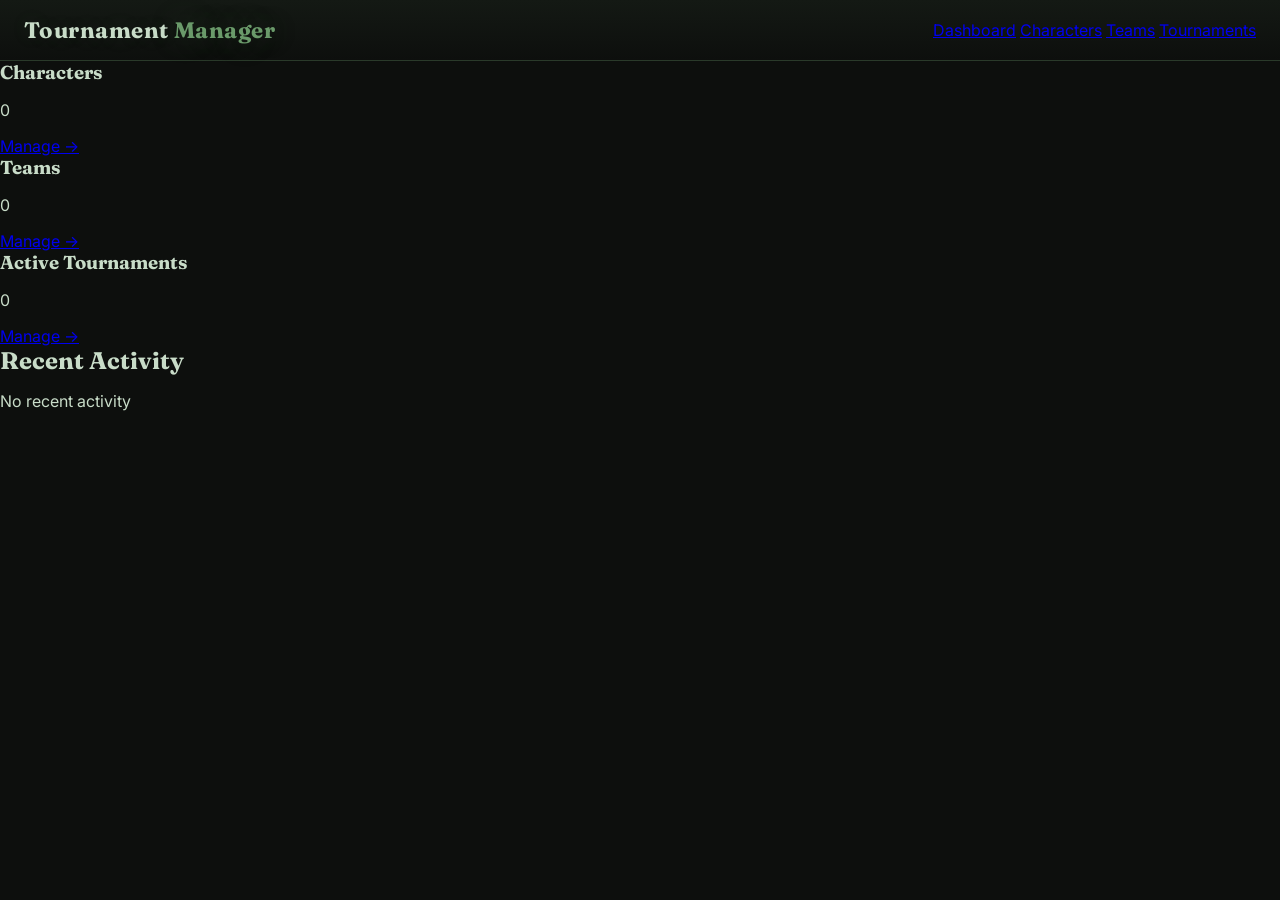
==== index.html @ d298cd0c "Update and rename Index.html to index.html" ====
<!DOCTYPE html>
<html lang="en">
<head>
    <meta charset="UTF-8">
    <meta name="viewport" content="width=device-width, initial-scale=1.0">
    <title>Tournament Manager - Dashboard</title>
    <link rel="stylesheet" href="style.css">
    <link rel="preconnect" href="https://fonts.googleapis.com">
    <link href="https://fonts.googleapis.com/css2?family=Fraunces:opsz,wght@9..144,500;9..144,700&family=Inter:wght@400;500;600&family=JetBrains+Mono:wght@400;500&display=swap" rel="stylesheet">
</head>
<body>
    <header>
        <h1>Tournament <span>Manager</span></h1>
        <nav>
            <a href="index.html" class="active">Dashboard</a>
            <a href="characters.html">Characters</a>
            <a href="teams.html">Teams</a>
            <a href="tournaments.html">Tournaments</a>
        </nav>
    </header>

    <main class="dashboard">
        <section class="stats-grid">
            <div class="stat-card">
                <h3>Characters</h3>
                <p class="stat-number" id="char-count">0</p>
                <a href="characters.html" class="stat-link">Manage →</a>
            </div>
            <div class="stat-card">
                <h3>Teams</h3>
                <p class="stat-number" id="team-count">0</p>
                <a href="teams.html" class="stat-link">Manage →</a>
            </div>
            <div class="stat-card">
                <h3>Active Tournaments</h3>
                <p class="stat-number" id="tournament-count">0</p>
                <a href="tournaments.html" class="stat-link">Manage →</a>
            </div>
        </section>

        <section class="recent-activity">
            <h2>Recent Activity</h2>
            <div id="activity-log">
                <p class="empty-state">No recent activity</p>
            </div>
        </section>
    </main>

    <script src="app.js"></script>
</body>
</html>
---- style.css ----
/* ============================================================
   style.css - Tournament Manager External Theme
   Dark grey-green with subtle glow effects
   ============================================================ */

:root {
  --bg: #0d0f0d;
  --panel: #141914;
  --panel-alt: #1a201a;
  --border: #2a3a2a;
  --border-soft: #1f2a1f;
  --text: #c8dcc8;
  --text-dim: #6e8a6e;
  --accent: #6a9a6a;
  --accent-soft: rgba(106, 154, 106, 0.12);
  --accent-glow: 0 0 14px rgba(106, 154, 106, 0.2);
  --danger: #c1453c;
  --danger-soft: rgba(193, 69, 60, 0.12);
  --radius: 10px;
}

* {
  box-sizing: border-box;
  min-width: 0;
}

html,
body {
  margin: 0;
  overflow-x: hidden;
}

body {
  background: var(--bg);
  color: var(--text);
  font-family: 'Inter', sans-serif;
}

h1,
h2,
h3 {
  font-family: 'Fraunces', serif;
  font-weight: 700;
  margin: 0;
}

.mono {
  font-family: 'JetBrains Mono', monospace;
}

/* ---- Scrollbars ---- */
::-webkit-scrollbar {
  height: 10px;
  width: 10px;
}

::-webkit-scrollbar-track {
  background: var(--bg);
  border-radius: 5px;
}

::-webkit-scrollbar-thumb {
  background: var(--border);
  border-radius: 5px;
  transition: background 0.2s;
}

::-webkit-scrollbar-thumb:hover {
  background: var(--accent);
}

/* Firefox scrollbar */
* {
  scrollbar-width: thin;
  scrollbar-color: var(--border) var(--bg);
}

/* ---- Header ---- */
header {
  display: flex;
  align-items: center;
  justify-content: space-between;
  flex-wrap: wrap;
  gap: 10px;
  padding: 16px 24px;
  border-bottom: 1px solid var(--border);
  background: linear-gradient(180deg, var(--panel), var(--bg));
}

header h1 {
  font-size: 1.4rem;
  letter-spacing: .02em;
  text-shadow: 0 0 20px rgba(106, 154, 106, 0.12);
}

header h1 span {
  color: var(--accent);
  text-shadow: 0 0 30px rgba(106, 154, 106, 0.25);
}

.header-actions {
  display: flex;
  gap: 8px;
  flex-wrap: wrap;
}

/* ---- Buttons ---- */
button {
  font-family: 'Inter', sans-serif;
  font-size: .82rem;
  font-weight: 500;
  background: var(--panel-alt);
  color: var(--text);
  border: 1px solid var(--border);
  border-radius: 7px;
  padding: 8px 14px;
  cursor: pointer;
  transition: .2s border-color, .2s box-shadow, .2s background;
}

button:hover {
  border-color: var(--accent);
  box-shadow: var(--accent-glow);
}

button.primary {
  background: var(--accent-soft);
  border-color: var(--accent);
  color: var(--accent);
}

button.primary:hover {
  box-shadow: 0 0 20px rgba(106, 154, 106, 0.18);
}

button.danger {
  color: var(--danger);
}

button.danger:hover {
  border-color: var(--danger);
  background: var(--danger-soft);
  box-shadow: 0 0 20px rgba(193, 69, 60, 0.12);
}

button.small {
  padding: 4px 8px;
  font-size: .72rem;
  border-radius: 5px;
}

button.icon {
  padding: 4px 7px;
  font-size: .72rem;
  line-height: 1;
}

.burger-btn {
  display: none;
}

/* ---- Layout ---- */
.layout {
  display: flex;
  height: calc(100vh - 66px);
  position: relative;
}

/* ---- Pool sidebar ---- */
#pool-panel {
  width: 280px;
  flex-shrink: 0;
  border-right: 1px solid var(--border);
  display: flex;
  flex-direction: column;
  background: var(--panel);
  overflow: hidden;
}

.panel-head {
  padding: 16px 16px 8px;
  border-bottom: 1px solid var(--border-soft);
  display: flex;
  align-items: center;
  justify-content: space-between;
  flex-shrink: 0;
}

.panel-head h2 {
  font-size: 1rem;
  color: var(--text-dim);
  text-transform: uppercase;
  letter-spacing: .08em;
}

#create-form {
  padding: 12px 16px;
  border-bottom: 1px solid var(--border-soft);
  display: flex;
  flex-direction: column;
  gap: 6px;
  flex-shrink: 0;
}

#create-form input,
#create-form textarea {
  background: var(--panel-alt);
  border: 1px solid var(--border);
  color: var(--text);
  border-radius: 6px;
  padding: 7px 9px;
  font-size: .82rem;
  font-family: 'Inter', sans-serif;
  width: 100%;
}

#create-form input:focus,
#create-form textarea:focus {
  outline: none;
  border-color: var(--accent);
  box-shadow: 0 0 12px rgba(106, 154, 106, 0.12);
}

#create-form textarea {
  resize: vertical;
  min-height: 50px;
  max-height: 120px;
}

.form-row {
  display: flex;
  gap: 6px;
}

.form-row input {
  flex: 1;
}

#pool-list {
  flex: 1;
  overflow-y: auto;
  overflow-x: hidden;
  padding: 12px;
  display: flex;
  flex-direction: column;
  gap: 8px;
  min-height: 0;
}

#pool-list.dragover {
  background: var(--accent-soft);
}

.empty-hint {
  color: var(--text-dim);
  font-size: .78rem;
  text-align: center;
  padding: 20px 8px;
  line-height: 1.5;
}

#pool-backdrop {
  display: none;
  position: fixed;
  inset: 0;
  background: rgba(0, 0, 0, .6);
  z-index: 49;
}

#pool-backdrop.open {
  display: block;
}

/* ---- Cards ---- */
.card {
  width: 100%;
  background: var(--panel-alt);
  border: 1px solid var(--border);
  border-radius: 8px;
  padding: 6px 10px;
  position: relative;
  cursor: grab;
  user-select: none;
  touch-action: none;
  overflow: hidden;
  transition: box-shadow .2s;
}

.card:hover {
  box-shadow: 0 0 16px rgba(106, 154, 106, 0.06);
}

.card::before {
  content: "";
  position: absolute;
  left: 0;
  top: 0;
  bottom: 0;
  width: 3px;
  background: var(--accent);
  box-shadow: 0 0 10px rgba(106, 154, 106, 0.25);
}

.card.eliminated::before {
  background: var(--danger);
  box-shadow: 0 0 10px rgba(193, 69, 60, 0.25);
}

.card.eliminated {
  opacity: .55;
}

.card:active {
  cursor: grabbing;
}

.card.dragging-source {
  opacity: .25;
}

.card-name {
  font-weight: 600;
  font-size: .85rem;
  word-break: break-word;
  cursor: pointer;
}

.card-name:hover {
  color: var(--accent);
}

.card-elim-badge {
  font-size: .55rem;
  color: var(--danger);
  background: var(--danger-soft);
  border-radius: 3px;
  padding: 1px 5px;
  display: inline-block;
  font-family: 'JetBrains Mono', monospace;
  max-width: 100%;
  overflow: hidden;
  text-overflow: ellipsis;
  white-space: nowrap;
}

/* ---- Drag ghost ---- */
.drag-ghost {
  position: fixed;
  top: 0;
  left: 0;
  z-index: 999;
  pointer-events: none;
  box-shadow: 0 10px 40px rgba(0, 0, 0, .7), 0 0 30px rgba(106, 154, 106, 0.08);
  border-radius: 8px;
  opacity: .95;
  transform-origin: top left;
}

/* ---- Tabs ---- */
.view-tabs {
  display: flex;
  gap: 6px;
  padding: 8px 16px;
  border-bottom: 1px solid var(--border-soft);
  background: var(--panel);
  flex-shrink: 0;
}

.view-tabs button {
  background: transparent;
  border: 1px solid transparent;
  color: var(--text-dim);
  padding: 6px 16px;
  border-radius: 20px;
  font-size: .85rem;
}

.view-tabs button.active {
  background: var(--accent-soft);
  border-color: var(--accent);
  color: var(--accent);
  box-shadow: 0 0 20px rgba(106, 154, 106, 0.06);
}

.view-tabs button:hover {
  box-shadow: 0 0 20px rgba(106, 154, 106, 0.04);
}

/* ---- Board wrapper ---- */
#board-wrapper {
  flex: 1;
  display: flex;
  flex-direction: column;
  overflow: hidden;
  background: var(--bg);
}

#board {
  flex: 1;
  overflow: auto;
  background: repeating-linear-gradient(90deg, transparent, transparent 39px, var(--border-soft) 40px);
}

#board-inner {
  display: flex;
  height: 100%;
  gap: 44px;
  padding: 20px 32px;
  position: relative;
  align-items: flex-start;
}

#board-inner.teams-view {
  display: grid;
  grid-template-columns: repeat(auto-fill, minmax(260px, 1fr));
  gap: 20px;
  align-items: start;
  height: auto;
  padding: 20px;
}

/* ---- Round columns ---- */
.round-col {
  width: 270px;
  flex-shrink: 0;
  max-height: 100%;
  display: flex;
  flex-direction: column;
  background: var(--panel);
  border: 1px solid var(--border);
  border-radius: 14px;
  position: relative;
  z-index: 1;
  overflow: hidden;
  box-shadow: 0 0 30px rgba(0, 0, 0, .25);
}

.round-head {
  padding: 12px 14px;
  border-bottom: 1px solid var(--border-soft);
  display: flex;
  align-items: center;
  justify-content: space-between;
  gap: 6px;
  flex-shrink: 0;
}

.round-head-main {
  display: flex;
  align-items: center;
  gap: 6px;
  min-width: 0;
  flex: 1;
}

.round-head input.round-name {
  background: none;
  border: none;
  color: var(--text);
  font-family: 'Fraunces', serif;
  font-weight: 700;
  font-size: 1rem;
  width: 100%;
  border-bottom: 1px dashed transparent;
  min-width: 0;
}

.round-head input.round-name:focus {
  outline: none;
  border-bottom-color: var(--accent);
}

.round-num {
  font-family: 'JetBrains Mono', monospace;
  font-size: .68rem;
  color: var(--accent);
  background: var(--accent-soft);
  border-radius: 4px;
  padding: 1px 6px;
  flex-shrink: 0;
}

.round-body {
  flex: 1;
  overflow-y: auto;
  overflow-x: hidden;
  padding: 12px;
  display: flex;
  flex-direction: column;
  gap: 16px;
  min-height: 0;
}

.add-slot-btn {
  margin: 0 12px 12px;
  flex-shrink: 0;
}

.round-col.collapsed .round-body,
.round-col.collapsed .add-slot-btn {
  display: none;
}

/* ---- Slot (team container) ---- */
.slot {
  border: 1px solid var(--border);
  border-radius: 12px;
  background: var(--panel-alt);
  min-height: 44px;
  position: relative;
  overflow: hidden;
  flex-shrink: 0;
}

.slot.dragover {
  border-color: var(--accent);
  box-shadow: 0 0 0 2px var(--accent-soft), 0 0 20px rgba(106, 154, 106, 0.08) inset;
}

.slot-head {
  display: flex;
  align-items: center;
  gap: 6px;
  padding: 7px 9px;
  border-bottom: 1px solid var(--border-soft);
  flex-shrink: 0;
}

.slot-head input.slot-name {
  flex: 1;
  background: none;
  border: none;
  color: var(--text-dim);
  font-size: .74rem;
  min-width: 0;
  font-family: 'JetBrains Mono', monospace;
  letter-spacing: .03em;
}

.slot-head input.slot-name::placeholder {
  color: #3a5a3a;
}

.slot-head input.slot-name:focus {
  outline: none;
  color: var(--text);
}

.slot-count {
  font-size: .68rem;
  color: var(--text-dim);
  font-family: 'JetBrains Mono', monospace;
  flex-shrink: 0;
}

.slot-cards {
  padding: 8px;
  display: flex;
  flex-direction: column;
  gap: 6px;
  min-height: 24px;
  max-height: 260px;
  overflow-y: auto;
}

.slot.collapsed .slot-cards {
  display: none;
}

.slot-empty {
  color: #3a5a3a;
  font-size: .7rem;
  text-align: center;
  padding: 8px 4px;
}

/* ---- Teams view ---- */
.team-card {
  background: var(--panel);
  border: 1px solid var(--border);
  border-radius: 14px;
  padding: 12px;
  display: flex;
  flex-direction: column;
  gap: 6px;
  overflow: hidden;
  min-height: 120px;
  box-shadow: 0 0 20px rgba(0, 0, 0, .18);
  transition: box-shadow .2s;
}

.team-card:hover {
  box-shadow: 0 0 30px rgba(106, 154, 106, 0.04);
}

.team-card .team-name {
  font-weight: 600;
  font-size: 1rem;
  color: var(--accent);
  border-bottom: 1px solid var(--border-soft);
  padding-bottom: 6px;
  display: flex;
  justify-content: space-between;
  align-items: center;
  text-shadow: 0 0 20px rgba(106, 154, 106, 0.08);
  flex-shrink: 0;
}

.team-card .team-name input {
  background: none;
  border: none;
  color: var(--accent);
  font-weight: 600;
  font-size: 1rem;
  font-family: 'Inter', sans-serif;
  flex: 1;
  min-width: 0;
}

.team-card .team-name input:focus {
  outline: none;
  border-bottom: 1px solid var(--accent);
}

.team-card .team-round {
  font-size: .7rem;
  color: var(--text-dim);
  flex-shrink: 0;
}

.team-card .team-members {
  display: flex;
  flex-direction: column;
  gap: 4px;
  max-height: 220px;
  overflow-y: auto;
  padding-right: 4px;
}

.team-card .team-member {
  background: var(--panel-alt);
  padding: 6px 10px;
  border-radius: 6px;
  font-size: .85rem;
  border-left: 3px solid var(--accent);
  display: flex;
  justify-content: space-between;
  align-items: center;
  transition: box-shadow .2s;
  flex-shrink: 0;
}

.team-card .team-member:hover {
  box-shadow: 0 0 12px rgba(106, 154, 106, 0.04);
}

.team-card .team-member.empty {
  color: var(--text-dim);
  font-style: italic;
  border-left-color: var(--border);
}

.team-card .team-member .member-actions {
  display: flex;
  gap: 4px;
}

.team-card .team-member .member-actions button {
  font-size: .6rem;
  padding: 2px 6px;
}

/* ---- File inputs ---- */
#file-input,
#csv-input {
  display: none;
}

/* ---- Modal ---- */
#modal-backdrop {
  display: none;
  position: fixed;
  inset: 0;
  background: rgba(0, 0, 0, .7);
  z-index: 90;
  align-items: center;
  justify-content: center;
  padding: 20px;
}

#modal-backdrop.open {
  display: flex;
}

.modal {
  background: var(--panel);
  border: 1px solid var(--border);
  border-radius: 14px;
  padding: 20px;
  width: 360px;
  max-width: 100%;
  max-height: 88vh;
  overflow-y: auto;
  box-shadow: 0 0 50px rgba(0, 0, 0, .5);
}

.modal h3 {
  margin-bottom: 10px;
  font-size: 1.1rem;
  color: var(--accent);
  text-shadow: 0 0 20px rgba(106, 154, 106, 0.08);
}

.modal label {
  display: block;
  font-size: .68rem;
  color: var(--text-dim);
  margin: 10px 0 4px;
  text-transform: uppercase;
  letter-spacing: .06em;
}

.modal input,
.modal textarea {
  width: 100%;
  background: var(--panel-alt);
  border: 1px solid var(--border);
  color: var(--text);
  border-radius: 6px;
  padding: 8px 9px;
  font-size: .85rem;
  font-family: 'Inter', sans-serif;
}

.modal input:focus,
.modal textarea:focus {
  outline: none;
  border-color: var(--accent);
  box-shadow: 0 0 12px rgba(106, 154, 106, 0.08);
}

.modal textarea {
  min-height: 80px;
  resize: vertical;
}

.modal-actions {
  display: flex;
  justify-content: space-between;
  gap: 8px;
  margin-top: 18px;
}

.modal-actions-right {
  display: flex;
  gap: 8px;
}

.elim-history-box {
  margin-top: 10px;
  font-size: .75rem;
  color: var(--danger);
  background: var(--danger-soft);
  border-radius: 6px;
  padding: 8px 10px;
  line-height: 1.5;
}

.elim-history-box.none {
  color: var(--text-dim);
  background: var(--panel-alt);
}

/* ---- Responsive ---- */
@media (max-width: 760px) {
  header {
    padding: 12px 14px;
  }

  header h1 {
    font-size: 1.15rem;
  }

  .burger-btn {
    display: inline-flex !important;
  }

  #pool-panel {
    position: fixed;
    top: 0;
    bottom: 0;
    left: 0;
    width: 82vw;
    max-width: 320px;
    z-index: 50;
    transform: translateX(-100%);
    transition: transform .22s ease;
  }

  #pool-panel.open {
    transform: translateX(0);
  }

  .round-col {
    width: 220px;
  }

  #board {
    scroll-snap-type: x proximity;
  }

  .round-col {
    scroll-snap-align: start;
  }

  #board-inner {
    gap: 30px;
    padding: 14px 18px;
  }

  button {
    padding: 7px 11px;
    font-size: .78rem;
  }

  .header-actions button:not(.burger-btn):not(.primary) {
    display: none;
  }

  .header-actions .primary {
    order: 1;
  }

  .header-actions .burger-btn {
    order: 0;
  }
}
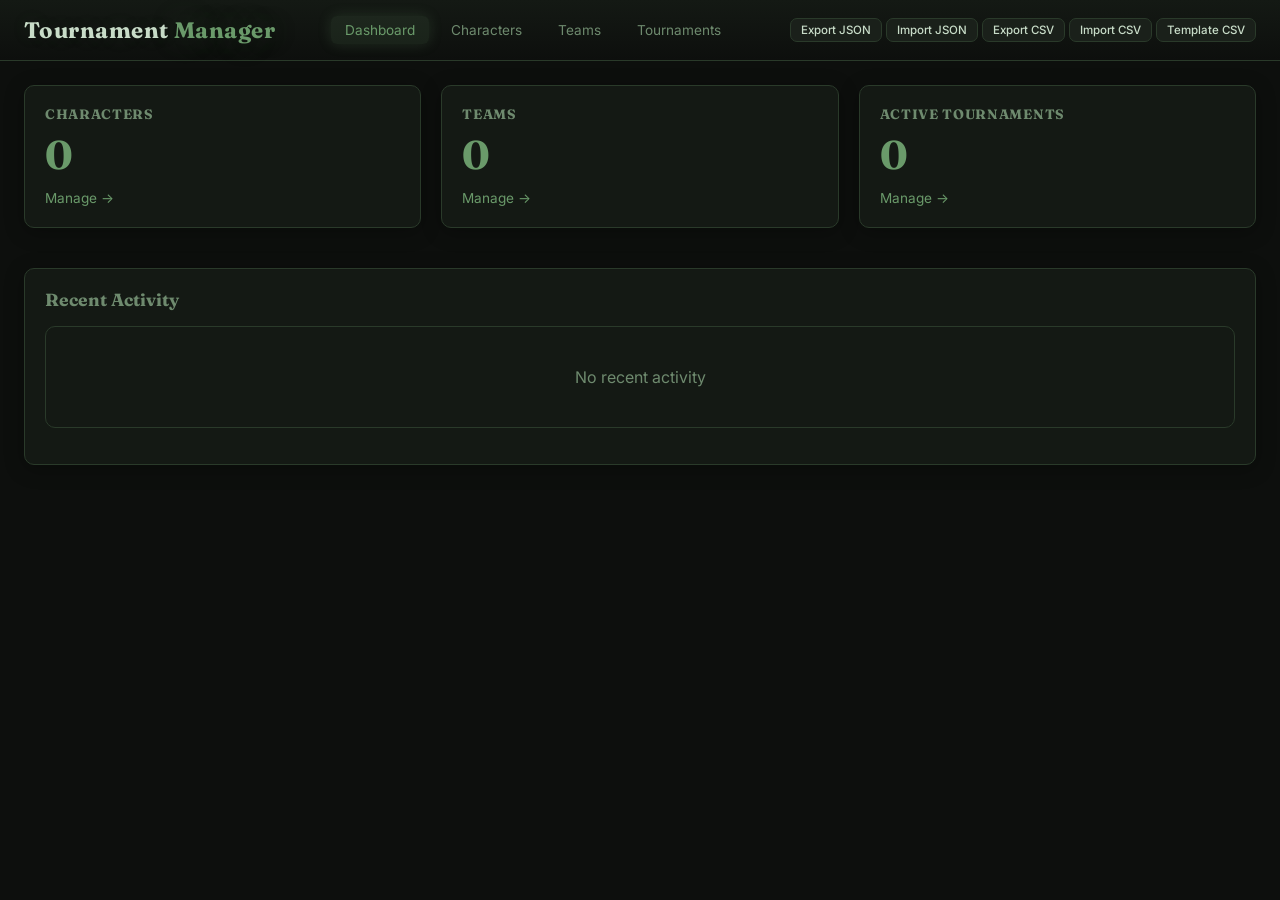
==== commit 80632eaa: "Update index.html added import/export json and csv" ====
--- a/index.html
+++ b/index.html
@@ -17,6 +17,15 @@
             <a href="teams.html">Teams</a>
             <a href="tournaments.html">Tournaments</a>
         </nav>
+        <div class="header-actions">
+            <button id="export-json-btn" class="small">Export JSON</button>
+            <button id="import-json-btn" class="small">Import JSON</button>
+            <button id="export-csv-btn" class="small">Export CSV</button>
+            <button id="import-csv-btn" class="small">Import CSV</button>
+            <button id="template-csv-btn" class="small">Template CSV</button>
+            <input type="file" id="json-file-input" accept=".json" style="display:none">
+            <input type="file" id="csv-file-input" accept=".csv" style="display:none">
+        </div>
     </header>
 
     <main class="dashboard">
--- a/style.css
+++ b/style.css
@@ -1,5 +1,5 @@
 /* ============================================================
-   style.css - Tournament Manager External Theme
+   style.css - Tournament Manager Theme
    Dark grey-green with subtle glow effects
    ============================================================ */
 
@@ -16,7 +16,10 @@
   --accent-glow: 0 0 14px rgba(106, 154, 106, 0.2);
   --danger: #c1453c;
   --danger-soft: rgba(193, 69, 60, 0.12);
+  --warning: #c9a24b;
+  --warning-soft: rgba(201, 162, 75, 0.12);
   --radius: 10px;
+  --shadow: 0 4px 20px rgba(0, 0, 0, 0.3);
 }
 
 * {
@@ -27,10 +30,7 @@
 html,
 body {
   margin: 0;
-  overflow-x: hidden;
-}
-
-body {
+  min-height: 100vh;
   background: var(--bg);
   color: var(--text);
   font-family: 'Inter', sans-serif;
@@ -38,14 +38,11 @@
 
 h1,
 h2,
-h3 {
+h3,
+h4 {
   font-family: 'Fraunces', serif;
   font-weight: 700;
   margin: 0;
-}
-
-.mono {
-  font-family: 'JetBrains Mono', monospace;
 }
 
 /* ---- Scrollbars ---- */
@@ -53,23 +50,17 @@
   height: 10px;
   width: 10px;
 }
-
 ::-webkit-scrollbar-track {
   background: var(--bg);
   border-radius: 5px;
 }
-
 ::-webkit-scrollbar-thumb {
   background: var(--border);
   border-radius: 5px;
-  transition: background 0.2s;
-}
-
+}
 ::-webkit-scrollbar-thumb:hover {
   background: var(--accent);
 }
-
-/* Firefox scrollbar */
 * {
   scrollbar-width: thin;
   scrollbar-color: var(--border) var(--bg);
@@ -81,10 +72,13 @@
   align-items: center;
   justify-content: space-between;
   flex-wrap: wrap;
-  gap: 10px;
+  gap: 15px;
   padding: 16px 24px;
   border-bottom: 1px solid var(--border);
   background: linear-gradient(180deg, var(--panel), var(--bg));
+  position: sticky;
+  top: 0;
+  z-index: 100;
 }
 
 header h1 {
@@ -98,10 +92,30 @@
   text-shadow: 0 0 30px rgba(106, 154, 106, 0.25);
 }
 
-.header-actions {
+header nav {
   display: flex;
   gap: 8px;
   flex-wrap: wrap;
+}
+
+header nav a {
+  color: var(--text-dim);
+  text-decoration: none;
+  padding: 6px 14px;
+  border-radius: 6px;
+  font-size: .85rem;
+  transition: .2s;
+}
+
+header nav a:hover {
+  color: var(--text);
+  background: var(--panel-alt);
+}
+
+header nav a.active {
+  color: var(--accent);
+  background: var(--accent-soft);
+  box-shadow: var(--accent-glow);
 }
 
 /* ---- Buttons ---- */
@@ -113,9 +127,9 @@
   color: var(--text);
   border: 1px solid var(--border);
   border-radius: 7px;
-  padding: 8px 14px;
+  padding: 8px 16px;
   cursor: pointer;
-  transition: .2s border-color, .2s box-shadow, .2s background;
+  transition: .2s;
 }
 
 button:hover {
@@ -143,695 +157,479 @@
   box-shadow: 0 0 20px rgba(193, 69, 60, 0.12);
 }
 
+button.secondary {
+  background: transparent;
+  border-color: transparent;
+  color: var(--text-dim);
+}
+
+button.secondary:hover {
+  border-color: var(--border);
+  background: var(--panel-alt);
+}
+
 button.small {
-  padding: 4px 8px;
+  padding: 4px 10px;
   font-size: .72rem;
-  border-radius: 5px;
-}
-
-button.icon {
-  padding: 4px 7px;
-  font-size: .72rem;
-  line-height: 1;
-}
-
-.burger-btn {
+}
+
+/* ---- Main Content ---- */
+main {
+  padding: 24px;
+  max-width: 1400px;
+  margin: 0 auto;
+}
+
+.page-header {
+  display: flex;
+  justify-content: space-between;
+  align-items: center;
+  margin-bottom: 24px;
+  flex-wrap: wrap;
+  gap: 12px;
+}
+
+.page-header h2 {
+  font-size: 1.6rem;
+  color: var(--accent);
+  text-shadow: 0 0 30px rgba(106, 154, 106, 0.1);
+}
+
+/* ---- Dashboard ---- */
+.dashboard .stats-grid {
+  display: grid;
+  grid-template-columns: repeat(auto-fit, minmax(200px, 1fr));
+  gap: 20px;
+  margin-bottom: 40px;
+}
+
+.stat-card {
+  background: var(--panel);
+  border: 1px solid var(--border);
+  border-radius: var(--radius);
+  padding: 20px;
+  box-shadow: var(--shadow);
+}
+
+.stat-card h3 {
+  font-size: .85rem;
+  color: var(--text-dim);
+  text-transform: uppercase;
+  letter-spacing: .05em;
+}
+
+.stat-card .stat-number {
+  font-size: 2.5rem;
+  font-weight: 700;
+  font-family: 'Fraunces', serif;
+  color: var(--accent);
+  margin: 8px 0;
+}
+
+.stat-card .stat-link {
+  color: var(--accent);
+  text-decoration: none;
+  font-size: .85rem;
+}
+
+.stat-card .stat-link:hover {
+  text-decoration: underline;
+}
+
+.recent-activity {
+  background: var(--panel);
+  border: 1px solid var(--border);
+  border-radius: var(--radius);
+  padding: 20px;
+  box-shadow: var(--shadow);
+}
+
+.recent-activity h2 {
+  font-size: 1.1rem;
+  margin-bottom: 16px;
+  color: var(--text-dim);
+}
+
+/* ---- Forms ---- */
+.form-container {
+  background: var(--panel);
+  border: 1px solid var(--border);
+  border-radius: var(--radius);
+  padding: 24px;
+  margin-bottom: 24px;
+  box-shadow: var(--shadow);
+}
+
+.form-container.hidden {
   display: none;
 }
 
-/* ---- Layout ---- */
-.layout {
-  display: flex;
-  height: calc(100vh - 66px);
-  position: relative;
-}
-
-/* ---- Pool sidebar ---- */
-#pool-panel {
-  width: 280px;
-  flex-shrink: 0;
-  border-right: 1px solid var(--border);
+.form-container h3 {
+  font-size: 1.2rem;
+  color: var(--accent);
+  margin-bottom: 16px;
+}
+
+.form-grid {
+  display: grid;
+  grid-template-columns: 1fr 1fr;
+  gap: 16px;
+}
+
+.form-group {
   display: flex;
   flex-direction: column;
-  background: var(--panel);
-  overflow: hidden;
-}
-
-.panel-head {
-  padding: 16px 16px 8px;
-  border-bottom: 1px solid var(--border-soft);
-  display: flex;
-  align-items: center;
-  justify-content: space-between;
-  flex-shrink: 0;
-}
-
-.panel-head h2 {
-  font-size: 1rem;
-  color: var(--text-dim);
-  text-transform: uppercase;
-  letter-spacing: .08em;
-}
-
-#create-form {
-  padding: 12px 16px;
-  border-bottom: 1px solid var(--border-soft);
-  display: flex;
-  flex-direction: column;
-  gap: 6px;
-  flex-shrink: 0;
-}
-
-#create-form input,
-#create-form textarea {
+  gap: 4px;
+}
+
+.form-group.full-width {
+  grid-column: 1 / -1;
+}
+
+.form-group label {
+  font-size: .78rem;
+  color: var(--text-dim);
+  font-weight: 500;
+}
+
+.form-group input,
+.form-group select,
+.form-group textarea {
   background: var(--panel-alt);
   border: 1px solid var(--border);
   color: var(--text);
   border-radius: 6px;
-  padding: 7px 9px;
-  font-size: .82rem;
+  padding: 8px 10px;
+  font-size: .85rem;
   font-family: 'Inter', sans-serif;
   width: 100%;
 }
 
-#create-form input:focus,
-#create-form textarea:focus {
+.form-group input:focus,
+.form-group select:focus,
+.form-group textarea:focus {
   outline: none;
   border-color: var(--accent);
-  box-shadow: 0 0 12px rgba(106, 154, 106, 0.12);
-}
-
-#create-form textarea {
+  box-shadow: 0 0 12px rgba(106, 154, 106, 0.08);
+}
+
+.form-group textarea {
   resize: vertical;
-  min-height: 50px;
-  max-height: 120px;
-}
-
-.form-row {
+  min-height: 60px;
+}
+
+.form-actions {
+  display: flex;
+  gap: 10px;
+  margin-top: 16px;
+  justify-content: flex-end;
+}
+
+/* ---- Lists ---- */
+.list-header {
+  display: grid;
+  grid-template-columns: 2fr 1fr 1fr 1fr 1fr;
+  gap: 12px;
+  padding: 10px 16px;
+  background: var(--panel-alt);
+  border-radius: var(--radius) var(--radius) 0 0;
+  border: 1px solid var(--border);
+  border-bottom: none;
+  font-weight: 600;
+  font-size: .78rem;
+  color: var(--text-dim);
+  text-transform: uppercase;
+  letter-spacing: .05em;
+}
+
+.list-item {
+  display: grid;
+  grid-template-columns: 2fr 1fr 1fr 1fr 1fr;
+  gap: 12px;
+  padding: 10px 16px;
+  background: var(--panel);
+  border: 1px solid var(--border);
+  border-top: none;
+  align-items: center;
+}
+
+.list-item:last-child {
+  border-radius: 0 0 var(--radius) var(--radius);
+}
+
+.list-item .actions {
   display: flex;
   gap: 6px;
-}
-
-.form-row input {
-  flex: 1;
-}
-
-#pool-list {
-  flex: 1;
-  overflow-y: auto;
-  overflow-x: hidden;
-  padding: 12px;
-  display: flex;
-  flex-direction: column;
-  gap: 8px;
-  min-height: 0;
-}
-
-#pool-list.dragover {
-  background: var(--accent-soft);
-}
-
-.empty-hint {
-  color: var(--text-dim);
-  font-size: .78rem;
+  flex-wrap: wrap;
+}
+
+.empty-state {
+  padding: 40px;
   text-align: center;
-  padding: 20px 8px;
-  line-height: 1.5;
-}
-
-#pool-backdrop {
-  display: none;
-  position: fixed;
-  inset: 0;
-  background: rgba(0, 0, 0, .6);
-  z-index: 49;
-}
-
-#pool-backdrop.open {
-  display: block;
-}
-
-/* ---- Cards ---- */
-.card {
-  width: 100%;
-  background: var(--panel-alt);
-  border: 1px solid var(--border);
-  border-radius: 8px;
-  padding: 6px 10px;
-  position: relative;
-  cursor: grab;
-  user-select: none;
-  touch-action: none;
-  overflow: hidden;
-  transition: box-shadow .2s;
-}
-
-.card:hover {
-  box-shadow: 0 0 16px rgba(106, 154, 106, 0.06);
-}
-
-.card::before {
-  content: "";
-  position: absolute;
-  left: 0;
-  top: 0;
-  bottom: 0;
-  width: 3px;
-  background: var(--accent);
-  box-shadow: 0 0 10px rgba(106, 154, 106, 0.25);
-}
-
-.card.eliminated::before {
-  background: var(--danger);
-  box-shadow: 0 0 10px rgba(193, 69, 60, 0.25);
-}
-
-.card.eliminated {
-  opacity: .55;
-}
-
-.card:active {
-  cursor: grabbing;
-}
-
-.card.dragging-source {
-  opacity: .25;
-}
-
-.card-name {
-  font-weight: 600;
-  font-size: .85rem;
-  word-break: break-word;
-  cursor: pointer;
-}
-
-.card-name:hover {
-  color: var(--accent);
-}
-
-.card-elim-badge {
-  font-size: .55rem;
-  color: var(--danger);
-  background: var(--danger-soft);
-  border-radius: 3px;
-  padding: 1px 5px;
-  display: inline-block;
-  font-family: 'JetBrains Mono', monospace;
-  max-width: 100%;
-  overflow: hidden;
-  text-overflow: ellipsis;
-  white-space: nowrap;
-}
-
-/* ---- Drag ghost ---- */
-.drag-ghost {
-  position: fixed;
-  top: 0;
-  left: 0;
-  z-index: 999;
-  pointer-events: none;
-  box-shadow: 0 10px 40px rgba(0, 0, 0, .7), 0 0 30px rgba(106, 154, 106, 0.08);
-  border-radius: 8px;
-  opacity: .95;
-  transform-origin: top left;
-}
-
-/* ---- Tabs ---- */
-.view-tabs {
-  display: flex;
-  gap: 6px;
-  padding: 8px 16px;
-  border-bottom: 1px solid var(--border-soft);
+  color: var(--text-dim);
   background: var(--panel);
-  flex-shrink: 0;
-}
-
-.view-tabs button {
-  background: transparent;
-  border: 1px solid transparent;
-  color: var(--text-dim);
-  padding: 6px 16px;
-  border-radius: 20px;
-  font-size: .85rem;
-}
-
-.view-tabs button.active {
-  background: var(--accent-soft);
-  border-color: var(--accent);
-  color: var(--accent);
-  box-shadow: 0 0 20px rgba(106, 154, 106, 0.06);
-}
-
-.view-tabs button:hover {
-  box-shadow: 0 0 20px rgba(106, 154, 106, 0.04);
-}
-
-/* ---- Board wrapper ---- */
-#board-wrapper {
-  flex: 1;
-  display: flex;
-  flex-direction: column;
-  overflow: hidden;
-  background: var(--bg);
-}
-
-#board {
-  flex: 1;
-  overflow: auto;
-  background: repeating-linear-gradient(90deg, transparent, transparent 39px, var(--border-soft) 40px);
-}
-
-#board-inner {
-  display: flex;
-  height: 100%;
-  gap: 44px;
-  padding: 20px 32px;
-  position: relative;
-  align-items: flex-start;
-}
-
-#board-inner.teams-view {
-  display: grid;
-  grid-template-columns: repeat(auto-fill, minmax(260px, 1fr));
-  gap: 20px;
-  align-items: start;
-  height: auto;
-  padding: 20px;
-}
-
-/* ---- Round columns ---- */
-.round-col {
-  width: 270px;
-  flex-shrink: 0;
-  max-height: 100%;
-  display: flex;
-  flex-direction: column;
-  background: var(--panel);
-  border: 1px solid var(--border);
-  border-radius: 14px;
-  position: relative;
-  z-index: 1;
-  overflow: hidden;
-  box-shadow: 0 0 30px rgba(0, 0, 0, .25);
-}
-
-.round-head {
-  padding: 12px 14px;
-  border-bottom: 1px solid var(--border-soft);
-  display: flex;
-  align-items: center;
-  justify-content: space-between;
-  gap: 6px;
-  flex-shrink: 0;
-}
-
-.round-head-main {
-  display: flex;
-  align-items: center;
-  gap: 6px;
-  min-width: 0;
-  flex: 1;
-}
-
-.round-head input.round-name {
-  background: none;
-  border: none;
-  color: var(--text);
-  font-family: 'Fraunces', serif;
-  font-weight: 700;
-  font-size: 1rem;
-  width: 100%;
-  border-bottom: 1px dashed transparent;
-  min-width: 0;
-}
-
-.round-head input.round-name:focus {
-  outline: none;
-  border-bottom-color: var(--accent);
-}
-
-.round-num {
-  font-family: 'JetBrains Mono', monospace;
-  font-size: .68rem;
-  color: var(--accent);
-  background: var(--accent-soft);
-  border-radius: 4px;
-  padding: 1px 6px;
-  flex-shrink: 0;
-}
-
-.round-body {
-  flex: 1;
-  overflow-y: auto;
-  overflow-x: hidden;
-  padding: 12px;
-  display: flex;
-  flex-direction: column;
-  gap: 16px;
-  min-height: 0;
-}
-
-.add-slot-btn {
-  margin: 0 12px 12px;
-  flex-shrink: 0;
-}
-
-.round-col.collapsed .round-body,
-.round-col.collapsed .add-slot-btn {
-  display: none;
-}
-
-/* ---- Slot (team container) ---- */
-.slot {
-  border: 1px solid var(--border);
-  border-radius: 12px;
-  background: var(--panel-alt);
-  min-height: 44px;
-  position: relative;
-  overflow: hidden;
-  flex-shrink: 0;
-}
-
-.slot.dragover {
-  border-color: var(--accent);
-  box-shadow: 0 0 0 2px var(--accent-soft), 0 0 20px rgba(106, 154, 106, 0.08) inset;
-}
-
-.slot-head {
-  display: flex;
-  align-items: center;
-  gap: 6px;
-  padding: 7px 9px;
-  border-bottom: 1px solid var(--border-soft);
-  flex-shrink: 0;
-}
-
-.slot-head input.slot-name {
-  flex: 1;
-  background: none;
-  border: none;
-  color: var(--text-dim);
-  font-size: .74rem;
-  min-width: 0;
-  font-family: 'JetBrains Mono', monospace;
-  letter-spacing: .03em;
-}
-
-.slot-head input.slot-name::placeholder {
-  color: #3a5a3a;
-}
-
-.slot-head input.slot-name:focus {
-  outline: none;
-  color: var(--text);
-}
-
-.slot-count {
-  font-size: .68rem;
-  color: var(--text-dim);
-  font-family: 'JetBrains Mono', monospace;
-  flex-shrink: 0;
-}
-
-.slot-cards {
-  padding: 8px;
-  display: flex;
-  flex-direction: column;
-  gap: 6px;
-  min-height: 24px;
-  max-height: 260px;
-  overflow-y: auto;
-}
-
-.slot.collapsed .slot-cards {
-  display: none;
-}
-
-.slot-empty {
-  color: #3a5a3a;
-  font-size: .7rem;
-  text-align: center;
-  padding: 8px 4px;
-}
-
-/* ---- Teams view ---- */
-.team-card {
-  background: var(--panel);
-  border: 1px solid var(--border);
-  border-radius: 14px;
-  padding: 12px;
-  display: flex;
-  flex-direction: column;
-  gap: 6px;
-  overflow: hidden;
-  min-height: 120px;
-  box-shadow: 0 0 20px rgba(0, 0, 0, .18);
-  transition: box-shadow .2s;
-}
-
-.team-card:hover {
-  box-shadow: 0 0 30px rgba(106, 154, 106, 0.04);
-}
-
-.team-card .team-name {
-  font-weight: 600;
-  font-size: 1rem;
-  color: var(--accent);
-  border-bottom: 1px solid var(--border-soft);
-  padding-bottom: 6px;
-  display: flex;
-  justify-content: space-between;
-  align-items: center;
-  text-shadow: 0 0 20px rgba(106, 154, 106, 0.08);
-  flex-shrink: 0;
-}
-
-.team-card .team-name input {
-  background: none;
-  border: none;
-  color: var(--accent);
-  font-weight: 600;
-  font-size: 1rem;
-  font-family: 'Inter', sans-serif;
-  flex: 1;
-  min-width: 0;
-}
-
-.team-card .team-name input:focus {
-  outline: none;
-  border-bottom: 1px solid var(--accent);
-}
-
-.team-card .team-round {
-  font-size: .7rem;
-  color: var(--text-dim);
-  flex-shrink: 0;
-}
-
-.team-card .team-members {
-  display: flex;
-  flex-direction: column;
-  gap: 4px;
-  max-height: 220px;
-  overflow-y: auto;
-  padding-right: 4px;
-}
-
-.team-card .team-member {
-  background: var(--panel-alt);
-  padding: 6px 10px;
-  border-radius: 6px;
-  font-size: .85rem;
-  border-left: 3px solid var(--accent);
-  display: flex;
-  justify-content: space-between;
-  align-items: center;
-  transition: box-shadow .2s;
-  flex-shrink: 0;
-}
-
-.team-card .team-member:hover {
-  box-shadow: 0 0 12px rgba(106, 154, 106, 0.04);
-}
-
-.team-card .team-member.empty {
-  color: var(--text-dim);
-  font-style: italic;
-  border-left-color: var(--border);
-}
-
-.team-card .team-member .member-actions {
-  display: flex;
-  gap: 4px;
-}
-
-.team-card .team-member .member-actions button {
-  font-size: .6rem;
-  padding: 2px 6px;
-}
-
-/* ---- File inputs ---- */
-#file-input,
-#csv-input {
-  display: none;
+  border: 1px solid var(--border);
+  border-radius: var(--radius);
 }
 
 /* ---- Modal ---- */
-#modal-backdrop {
-  display: none;
+.modal {
   position: fixed;
   inset: 0;
   background: rgba(0, 0, 0, .7);
-  z-index: 90;
+  z-index: 200;
+  display: flex;
   align-items: center;
   justify-content: center;
   padding: 20px;
 }
 
-#modal-backdrop.open {
-  display: flex;
-}
-
-.modal {
+.modal.hidden {
+  display: none;
+}
+
+.modal-content {
   background: var(--panel);
   border: 1px solid var(--border);
-  border-radius: 14px;
-  padding: 20px;
-  width: 360px;
-  max-width: 100%;
-  max-height: 88vh;
+  border-radius: var(--radius);
+  padding: 24px;
+  max-width: 700px;
+  width: 100%;
+  max-height: 90vh;
   overflow-y: auto;
   box-shadow: 0 0 50px rgba(0, 0, 0, .5);
 }
 
-.modal h3 {
-  margin-bottom: 10px;
-  font-size: 1.1rem;
-  color: var(--accent);
-  text-shadow: 0 0 20px rgba(106, 154, 106, 0.08);
-}
-
-.modal label {
-  display: block;
-  font-size: .68rem;
-  color: var(--text-dim);
-  margin: 10px 0 4px;
-  text-transform: uppercase;
-  letter-spacing: .06em;
-}
-
-.modal input,
-.modal textarea {
-  width: 100%;
-  background: var(--panel-alt);
+.modal-content.wide {
+  max-width: 900px;
+}
+
+.modal-header {
+  display: flex;
+  justify-content: space-between;
+  align-items: center;
+  margin-bottom: 16px;
+  padding-bottom: 12px;
+  border-bottom: 1px solid var(--border-soft);
+}
+
+.modal-header h3 {
+  color: var(--accent);
+}
+
+.close-modal {
+  background: none;
+  border: none;
+  color: var(--text-dim);
+  font-size: 1.5rem;
+  cursor: pointer;
+  padding: 0 8px;
+}
+
+.close-modal:hover {
+  color: var(--text);
+}
+
+/* ---- Member Management ---- */
+.member-form {
+  display: flex;
+  gap: 8px;
+  flex-wrap: wrap;
+  margin-bottom: 16px;
+  padding: 12px;
+  background: var(--panel-alt);
+  border-radius: var(--radius);
+  align-items: center;
+}
+
+.member-form select,
+.member-form input {
+  background: var(--bg);
   border: 1px solid var(--border);
   color: var(--text);
   border-radius: 6px;
-  padding: 8px 9px;
-  font-size: .85rem;
+  padding: 6px 10px;
+  font-size: .8rem;
   font-family: 'Inter', sans-serif;
-}
-
-.modal input:focus,
-.modal textarea:focus {
+  flex: 1;
+  min-width: 100px;
+}
+
+.member-form select:focus,
+.member-form input:focus {
   outline: none;
   border-color: var(--accent);
-  box-shadow: 0 0 12px rgba(106, 154, 106, 0.08);
-}
-
-.modal textarea {
-  min-height: 80px;
-  resize: vertical;
-}
-
-.modal-actions {
+}
+
+#members-list .member-entry {
   display: flex;
   justify-content: space-between;
+  align-items: center;
+  padding: 8px 12px;
+  background: var(--panel-alt);
+  border-radius: 6px;
+  margin-bottom: 4px;
+}
+
+#members-list .member-entry .member-info {
+  display: flex;
+  gap: 16px;
+  flex-wrap: wrap;
+}
+
+#members-list .member-entry .member-info span {
+  font-size: .85rem;
+}
+
+#members-list .member-entry .member-info .role {
+  color: var(--accent);
+}
+
+#members-list .member-entry .member-info .years {
+  color: var(--text-dim);
+  font-size: .75rem;
+}
+
+/* ---- Tournament bracket ---- */
+#bracket-container {
+  display: flex;
+  gap: 40px;
+  overflow-x: auto;
+  padding: 20px 0;
+  min-height: 200px;
+}
+
+.bracket-round {
+  display: flex;
+  flex-direction: column;
+  gap: 20px;
+  min-width: 150px;
+}
+
+.bracket-round .round-label {
+  font-size: .75rem;
+  color: var(--text-dim);
+  text-align: center;
+  font-weight: 600;
+}
+
+.bracket-match {
+  background: var(--panel-alt);
+  border: 1px solid var(--border);
+  border-radius: 8px;
+  padding: 8px 12px;
+  min-height: 60px;
+  display: flex;
+  flex-direction: column;
+  justify-content: center;
+}
+
+.bracket-match .team {
+  font-size: .8rem;
+  padding: 2px 0;
+}
+
+.bracket-match .team.winner {
+  color: var(--accent);
+  font-weight: 600;
+}
+
+/* ---- Team Selection in Tournament ---- */
+.team-selection {
+  margin: 16px 0;
+  padding: 12px;
+  background: var(--panel-alt);
+  border-radius: var(--radius);
+  display: flex;
   gap: 8px;
-  margin-top: 18px;
-}
-
-.modal-actions-right {
-  display: flex;
-  gap: 8px;
-}
-
-.elim-history-box {
-  margin-top: 10px;
-  font-size: .75rem;
-  color: var(--danger);
-  background: var(--danger-soft);
+  flex-wrap: wrap;
+  align-items: center;
+}
+
+.team-selection select {
+  background: var(--bg);
+  border: 1px solid var(--border);
+  color: var(--text);
   border-radius: 6px;
-  padding: 8px 10px;
-  line-height: 1.5;
-}
-
-.elim-history-box.none {
-  color: var(--text-dim);
-  background: var(--panel-alt);
+  padding: 6px 10px;
+  font-size: .8rem;
+  font-family: 'Inter', sans-serif;
+  flex: 1;
+  min-width: 150px;
+}
+
+#tournament-teams-list .team-entry {
+  display: flex;
+  justify-content: space-between;
+  align-items: center;
+  padding: 6px 12px;
+  background: var(--panel-alt);
+  border-radius: 6px;
+  margin-bottom: 4px;
 }
 
 /* ---- Responsive ---- */
 @media (max-width: 760px) {
   header {
-    padding: 12px 14px;
-  }
-
-  header h1 {
-    font-size: 1.15rem;
-  }
-
-  .burger-btn {
-    display: inline-flex !important;
-  }
-
-  #pool-panel {
-    position: fixed;
-    top: 0;
-    bottom: 0;
-    left: 0;
-    width: 82vw;
-    max-width: 320px;
-    z-index: 50;
-    transform: translateX(-100%);
-    transition: transform .22s ease;
-  }
-
-  #pool-panel.open {
-    transform: translateX(0);
-  }
-
-  .round-col {
-    width: 220px;
-  }
-
-  #board {
-    scroll-snap-type: x proximity;
-  }
-
-  .round-col {
-    scroll-snap-align: start;
-  }
-
-  #board-inner {
-    gap: 30px;
-    padding: 14px 18px;
-  }
-
-  button {
-    padding: 7px 11px;
-    font-size: .78rem;
-  }
-
-  .header-actions button:not(.burger-btn):not(.primary) {
+    padding: 12px 16px;
+  }
+
+  header nav {
+    width: 100%;
+    justify-content: center;
+  }
+
+  header nav a {
+    font-size: .75rem;
+    padding: 4px 10px;
+  }
+
+  main {
+    padding: 16px;
+  }
+
+  .form-grid {
+    grid-template-columns: 1fr;
+  }
+
+  .list-header,
+  .list-item {
+    grid-template-columns: 1fr 1fr;
+    gap: 8px;
+    font-size: .75rem;
+  }
+
+  .list-header span:nth-child(3),
+  .list-header span:nth-child(4),
+  .list-item>*:nth-child(3),
+  .list-item>*:nth-child(4) {
     display: none;
   }
 
-  .header-actions .primary {
-    order: 1;
-  }
-
-  .header-actions .burger-btn {
-    order: 0;
-  }
-}+  .list-item .actions {
+    grid-column: 1 / -1;
+    justify-content: flex-start;
+  }
+
+  .member-form {
+    flex-direction: column;
+  }
+
+  .member-form select,
+  .member-form input {
+    width: 100%;
+  }
+
+  .modal-content {
+    padding: 16px;
+    margin: 10px;
+  }
+
+  #bracket-container {
+    gap: 20px;
+  }
+
+  .bracket-round {
+    min-width: 120px;
+  }
+}
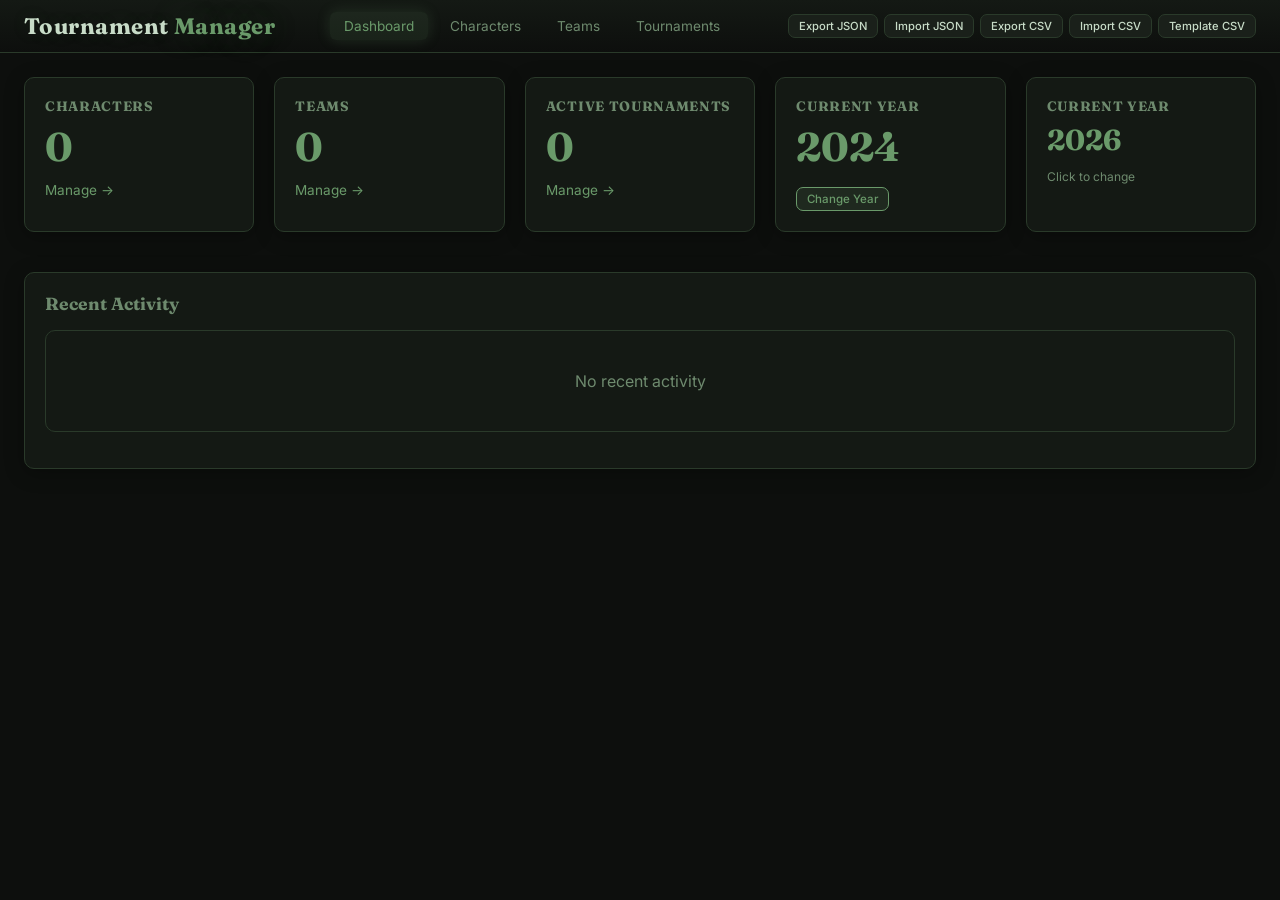
==== commit 7cb3e139: "Update index.html" ====
--- a/index.html
+++ b/index.html
@@ -45,6 +45,11 @@
                 <p class="stat-number" id="tournament-count">0</p>
                 <a href="tournaments.html" class="stat-link">Manage →</a>
             </div>
+            <div class="stat-card year-card">
+                <h3>Current Year</h3>
+                <p class="stat-number" id="current-year-display">2024</p>
+                <button id="set-year-btn" class="primary small" style="margin-top:8px;">Change Year</button>
+            </div>
         </section>
 
         <section class="recent-activity">
--- a/style.css
+++ b/style.css
@@ -73,7 +73,7 @@
   justify-content: space-between;
   flex-wrap: wrap;
   gap: 15px;
-  padding: 16px 24px;
+  padding: 12px 24px;
   border-bottom: 1px solid var(--border);
   background: linear-gradient(180deg, var(--panel), var(--bg));
   position: sticky;
@@ -116,6 +116,18 @@
   color: var(--accent);
   background: var(--accent-soft);
   box-shadow: var(--accent-glow);
+}
+
+.header-actions {
+  display: flex;
+  gap: 6px;
+  flex-wrap: wrap;
+  align-items: center;
+}
+
+.header-actions button.small {
+  font-size: .7rem;
+  padding: 4px 10px;
 }
 
 /* ---- Buttons ---- */
@@ -250,6 +262,16 @@
   color: var(--text-dim);
 }
 
+.activity-item {
+  padding: 8px 12px;
+  border-bottom: 1px solid var(--border-soft);
+  font-size: .85rem;
+}
+
+.activity-item:last-child {
+  border-bottom: none;
+}
+
 /* ---- Forms ---- */
 .form-container {
   background: var(--panel);
@@ -370,6 +392,46 @@
   background: var(--panel);
   border: 1px solid var(--border);
   border-radius: var(--radius);
+}
+
+/* ---- Deceased Character Styling ---- */
+.list-item.deceased {
+  opacity: 0.55;
+  background: var(--panel-alt);
+  border-left: 3px solid var(--danger);
+}
+
+.list-item.deceased:hover {
+  opacity: 0.75;
+}
+
+.deceased-badge {
+  color: var(--danger);
+  font-size: 0.7rem;
+  margin-left: 6px;
+  font-weight: 600;
+}
+
+/* ---- Death Fields ---- */
+#death-fields {
+  background: var(--bg);
+  padding: 12px 16px;
+  border-radius: 6px;
+  margin-top: 4px;
+}
+
+#death-fields .form-group label {
+  color: var(--danger);
+}
+
+/* ---- Year Selector ---- */
+#current-year-display {
+  cursor: pointer;
+  transition: color 0.2s;
+}
+
+#current-year-display:hover {
+  color: var(--accent);
 }
 
 /* ---- Modal ---- */
@@ -404,6 +466,10 @@
   max-width: 900px;
 }
 
+.modal-content.small {
+  max-width: 450px;
+}
+
 .modal-header {
   display: flex;
   justify-content: space-between;
@@ -475,6 +541,8 @@
   display: flex;
   gap: 16px;
   flex-wrap: wrap;
+  align-items: center;
+  flex: 1;
 }
 
 #members-list .member-entry .member-info span {
@@ -490,7 +558,12 @@
   font-size: .75rem;
 }
 
-/* ---- Tournament bracket ---- */
+#members-list .member-entry .member-actions {
+  display: flex;
+  gap: 4px;
+}
+
+/* ---- Tournament Bracket ---- */
 #bracket-container {
   display: flex;
   gap: 40px;
@@ -534,7 +607,7 @@
   font-weight: 600;
 }
 
-/* ---- Team Selection in Tournament ---- */
+/* ---- Tournament Team Selection ---- */
 .team-selection {
   margin: 16px 0;
   padding: 12px;
@@ -577,6 +650,17 @@
   header nav {
     width: 100%;
     justify-content: center;
+    order: 2;
+  }
+
+  header .header-actions {
+    order: 3;
+    width: 100%;
+    justify-content: center;
+  }
+
+  header h1 {
+    font-size: 1.15rem;
   }
 
   header nav a {
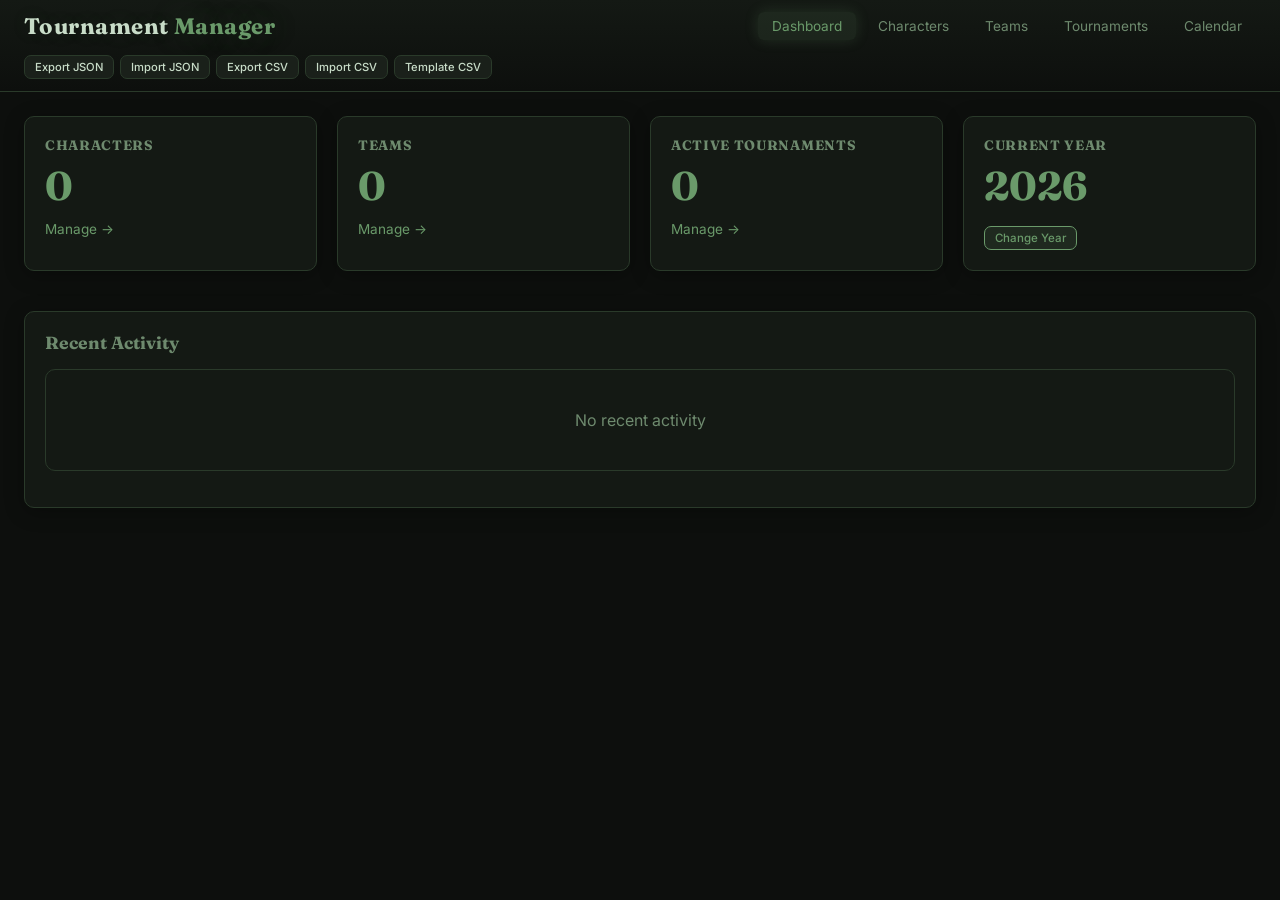
==== commit 36afdfa1: "Update index.html" ====
--- a/index.html
+++ b/index.html
@@ -16,6 +16,7 @@
             <a href="characters.html">Characters</a>
             <a href="teams.html">Teams</a>
             <a href="tournaments.html">Tournaments</a>
+            <a href="calendar.html">Calendar</a>
         </nav>
         <div class="header-actions">
             <button id="export-json-btn" class="small">Export JSON</button>
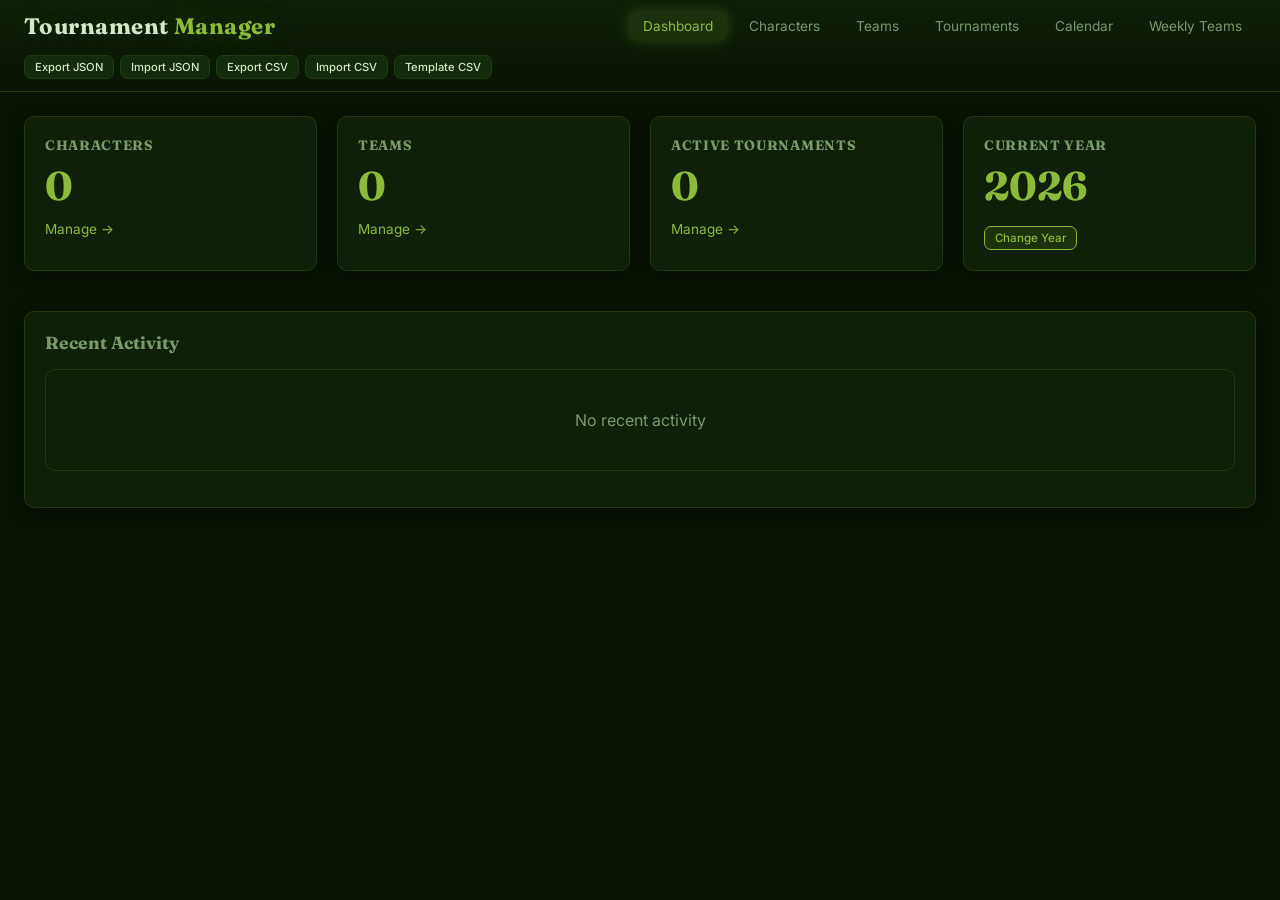
==== commit 78c99fdf: "Update index.html" ====
--- a/index.html
+++ b/index.html
@@ -17,6 +17,7 @@
             <a href="teams.html">Teams</a>
             <a href="tournaments.html">Tournaments</a>
             <a href="calendar.html">Calendar</a>
+            <a href="weekly.html">Weekly Teams</a>
         </nav>
         <div class="header-actions">
             <button id="export-json-btn" class="small">Export JSON</button>
@@ -61,6 +62,15 @@
         </section>
     </main>
 
-    <script src="app.js"></script>
+    <script src="js/database.js"></script>
+    <script src="js/utils.js"></script>
+    <script src="js/characters.js"></script>
+    <script src="js/teams.js"></script>
+    <script src="js/tournaments.js"></script>
+    <script src="js/eliminations.js"></script>
+    <script src="js/calendar.js"></script>
+    <script src="js/weekly.js"></script>
+    <script src="js/export.js"></script>
+    <script src="js/app.js"></script>
 </body>
 </html>
--- a/style.css
+++ b/style.css
@@ -1,719 +1,303 @@
 /* ============================================================
    style.css - Tournament Manager Theme
-   Dark grey-green with subtle glow effects
+   Dark grey-green with saturated accents
+   Colors: #8cbb3a (accent), #1f2f09 (dark bg)
    ============================================================ */
 
 :root {
-  --bg: #0d0f0d;
-  --panel: #141914;
-  --panel-alt: #1a201a;
-  --border: #2a3a2a;
-  --border-soft: #1f2a1f;
-  --text: #c8dcc8;
-  --text-dim: #6e8a6e;
-  --accent: #6a9a6a;
-  --accent-soft: rgba(106, 154, 106, 0.12);
-  --accent-glow: 0 0 14px rgba(106, 154, 106, 0.2);
+  --bg: #0a1505;
+  --panel: #0f1f08;
+  --panel-alt: #142a0c;
+  --border: #1f3a10;
+  --border-soft: #172d0d;
+  --text: #d4e8c8;
+  --text-dim: #7a9a6a;
+  --accent: #8cbb3a;
+  --accent-soft: rgba(140, 187, 58, 0.12);
+  --accent-glow: 0 0 14px rgba(140, 187, 58, 0.25);
   --danger: #c1453c;
   --danger-soft: rgba(193, 69, 60, 0.12);
   --warning: #c9a24b;
   --warning-soft: rgba(201, 162, 75, 0.12);
   --radius: 10px;
-  --shadow: 0 4px 20px rgba(0, 0, 0, 0.3);
-}
-
-* {
-  box-sizing: border-box;
-  min-width: 0;
-}
-
-html,
-body {
-  margin: 0;
-  min-height: 100vh;
-  background: var(--bg);
-  color: var(--text);
-  font-family: 'Inter', sans-serif;
-}
-
-h1,
-h2,
-h3,
-h4 {
-  font-family: 'Fraunces', serif;
-  font-weight: 700;
-  margin: 0;
-}
-
-/* ---- Scrollbars ---- */
-::-webkit-scrollbar {
-  height: 10px;
-  width: 10px;
-}
-::-webkit-scrollbar-track {
-  background: var(--bg);
-  border-radius: 5px;
-}
-::-webkit-scrollbar-thumb {
-  background: var(--border);
-  border-radius: 5px;
-}
-::-webkit-scrollbar-thumb:hover {
-  background: var(--accent);
-}
-* {
-  scrollbar-width: thin;
-  scrollbar-color: var(--border) var(--bg);
-}
-
-/* ---- Header ---- */
+  --shadow: 0 4px 20px rgba(0, 0, 0, 0.4);
+}
+
+* { box-sizing: border-box; min-width: 0; }
+html, body { margin: 0; min-height: 100vh; background: var(--bg); color: var(--text); font-family: 'Inter', sans-serif; }
+h1, h2, h3, h4 { font-family: 'Fraunces', serif; font-weight: 700; margin: 0; }
+
+::-webkit-scrollbar { height: 10px; width: 10px; }
+::-webkit-scrollbar-track { background: var(--bg); border-radius: 5px; }
+::-webkit-scrollbar-thumb { background: var(--border); border-radius: 5px; }
+::-webkit-scrollbar-thumb:hover { background: var(--accent); }
+* { scrollbar-width: thin; scrollbar-color: var(--border) var(--bg); }
+
 header {
-  display: flex;
-  align-items: center;
-  justify-content: space-between;
-  flex-wrap: wrap;
-  gap: 15px;
-  padding: 12px 24px;
-  border-bottom: 1px solid var(--border);
-  background: linear-gradient(180deg, var(--panel), var(--bg));
-  position: sticky;
-  top: 0;
-  z-index: 100;
-}
-
-header h1 {
-  font-size: 1.4rem;
-  letter-spacing: .02em;
-  text-shadow: 0 0 20px rgba(106, 154, 106, 0.12);
-}
-
-header h1 span {
-  color: var(--accent);
-  text-shadow: 0 0 30px rgba(106, 154, 106, 0.25);
-}
-
-header nav {
-  display: flex;
-  gap: 8px;
-  flex-wrap: wrap;
-}
-
-header nav a {
-  color: var(--text-dim);
-  text-decoration: none;
-  padding: 6px 14px;
-  border-radius: 6px;
-  font-size: .85rem;
-  transition: .2s;
-}
-
-header nav a:hover {
-  color: var(--text);
-  background: var(--panel-alt);
-}
-
-header nav a.active {
-  color: var(--accent);
-  background: var(--accent-soft);
-  box-shadow: var(--accent-glow);
-}
-
-.header-actions {
-  display: flex;
-  gap: 6px;
-  flex-wrap: wrap;
-  align-items: center;
-}
-
-.header-actions button.small {
-  font-size: .7rem;
-  padding: 4px 10px;
-}
-
-/* ---- Buttons ---- */
+  display: flex; align-items: center; justify-content: space-between; flex-wrap: wrap;
+  gap: 15px; padding: 12px 24px; border-bottom: 1px solid var(--border);
+  background: linear-gradient(180deg, var(--panel), var(--bg)); position: sticky; top: 0; z-index: 100;
+}
+header h1 { font-size: 1.4rem; letter-spacing: .02em; text-shadow: 0 0 20px rgba(140, 187, 58, 0.15); }
+header h1 span { color: var(--accent); text-shadow: 0 0 30px rgba(140, 187, 58, 0.3); }
+header nav { display: flex; gap: 8px; flex-wrap: wrap; }
+header nav a { color: var(--text-dim); text-decoration: none; padding: 6px 14px; border-radius: 6px; font-size: .85rem; transition: .2s; }
+header nav a:hover { color: var(--text); background: var(--panel-alt); }
+header nav a.active { color: var(--accent); background: var(--accent-soft); box-shadow: var(--accent-glow); }
+.header-actions { display: flex; gap: 6px; flex-wrap: wrap; align-items: center; }
+.header-actions button.small { font-size: .7rem; padding: 4px 10px; }
+
 button {
-  font-family: 'Inter', sans-serif;
-  font-size: .82rem;
-  font-weight: 500;
-  background: var(--panel-alt);
-  color: var(--text);
-  border: 1px solid var(--border);
-  border-radius: 7px;
-  padding: 8px 16px;
-  cursor: pointer;
-  transition: .2s;
-}
-
-button:hover {
-  border-color: var(--accent);
-  box-shadow: var(--accent-glow);
-}
-
-button.primary {
-  background: var(--accent-soft);
-  border-color: var(--accent);
-  color: var(--accent);
-}
-
-button.primary:hover {
-  box-shadow: 0 0 20px rgba(106, 154, 106, 0.18);
-}
-
-button.danger {
-  color: var(--danger);
-}
-
-button.danger:hover {
-  border-color: var(--danger);
-  background: var(--danger-soft);
-  box-shadow: 0 0 20px rgba(193, 69, 60, 0.12);
-}
-
-button.secondary {
-  background: transparent;
-  border-color: transparent;
-  color: var(--text-dim);
-}
-
-button.secondary:hover {
-  border-color: var(--border);
-  background: var(--panel-alt);
-}
-
-button.small {
-  padding: 4px 10px;
-  font-size: .72rem;
-}
-
-/* ---- Main Content ---- */
-main {
-  padding: 24px;
-  max-width: 1400px;
-  margin: 0 auto;
-}
-
-.page-header {
-  display: flex;
-  justify-content: space-between;
-  align-items: center;
-  margin-bottom: 24px;
-  flex-wrap: wrap;
-  gap: 12px;
-}
-
-.page-header h2 {
-  font-size: 1.6rem;
-  color: var(--accent);
-  text-shadow: 0 0 30px rgba(106, 154, 106, 0.1);
-}
-
-/* ---- Dashboard ---- */
-.dashboard .stats-grid {
-  display: grid;
-  grid-template-columns: repeat(auto-fit, minmax(200px, 1fr));
-  gap: 20px;
-  margin-bottom: 40px;
-}
-
-.stat-card {
-  background: var(--panel);
-  border: 1px solid var(--border);
-  border-radius: var(--radius);
-  padding: 20px;
-  box-shadow: var(--shadow);
-}
-
-.stat-card h3 {
-  font-size: .85rem;
-  color: var(--text-dim);
-  text-transform: uppercase;
-  letter-spacing: .05em;
-}
-
-.stat-card .stat-number {
-  font-size: 2.5rem;
-  font-weight: 700;
-  font-family: 'Fraunces', serif;
-  color: var(--accent);
-  margin: 8px 0;
-}
-
-.stat-card .stat-link {
-  color: var(--accent);
-  text-decoration: none;
-  font-size: .85rem;
-}
-
-.stat-card .stat-link:hover {
-  text-decoration: underline;
-}
-
-.recent-activity {
-  background: var(--panel);
-  border: 1px solid var(--border);
-  border-radius: var(--radius);
-  padding: 20px;
-  box-shadow: var(--shadow);
-}
-
-.recent-activity h2 {
-  font-size: 1.1rem;
-  margin-bottom: 16px;
-  color: var(--text-dim);
-}
-
-.activity-item {
-  padding: 8px 12px;
-  border-bottom: 1px solid var(--border-soft);
-  font-size: .85rem;
-}
-
-.activity-item:last-child {
-  border-bottom: none;
-}
-
-/* ---- Forms ---- */
-.form-container {
-  background: var(--panel);
-  border: 1px solid var(--border);
-  border-radius: var(--radius);
-  padding: 24px;
-  margin-bottom: 24px;
-  box-shadow: var(--shadow);
-}
-
-.form-container.hidden {
-  display: none;
-}
-
-.form-container h3 {
-  font-size: 1.2rem;
-  color: var(--accent);
-  margin-bottom: 16px;
-}
-
-.form-grid {
-  display: grid;
-  grid-template-columns: 1fr 1fr;
-  gap: 16px;
-}
-
-.form-group {
-  display: flex;
-  flex-direction: column;
-  gap: 4px;
-}
-
-.form-group.full-width {
-  grid-column: 1 / -1;
-}
-
-.form-group label {
-  font-size: .78rem;
-  color: var(--text-dim);
-  font-weight: 500;
-}
-
-.form-group input,
-.form-group select,
-.form-group textarea {
-  background: var(--panel-alt);
-  border: 1px solid var(--border);
-  color: var(--text);
-  border-radius: 6px;
-  padding: 8px 10px;
-  font-size: .85rem;
-  font-family: 'Inter', sans-serif;
-  width: 100%;
-}
-
-.form-group input:focus,
-.form-group select:focus,
-.form-group textarea:focus {
-  outline: none;
-  border-color: var(--accent);
-  box-shadow: 0 0 12px rgba(106, 154, 106, 0.08);
-}
-
-.form-group textarea {
-  resize: vertical;
-  min-height: 60px;
-}
-
-.form-actions {
-  display: flex;
-  gap: 10px;
-  margin-top: 16px;
-  justify-content: flex-end;
-}
-
-/* ---- Lists ---- */
-.list-header {
-  display: grid;
-  grid-template-columns: 2fr 1fr 1fr 1fr 1fr;
-  gap: 12px;
-  padding: 10px 16px;
-  background: var(--panel-alt);
-  border-radius: var(--radius) var(--radius) 0 0;
-  border: 1px solid var(--border);
-  border-bottom: none;
-  font-weight: 600;
-  font-size: .78rem;
-  color: var(--text-dim);
-  text-transform: uppercase;
-  letter-spacing: .05em;
-}
-
-.list-item {
-  display: grid;
-  grid-template-columns: 2fr 1fr 1fr 1fr 1fr;
-  gap: 12px;
-  padding: 10px 16px;
-  background: var(--panel);
-  border: 1px solid var(--border);
-  border-top: none;
-  align-items: center;
-}
-
-.list-item:last-child {
-  border-radius: 0 0 var(--radius) var(--radius);
-}
-
-.list-item .actions {
-  display: flex;
-  gap: 6px;
-  flex-wrap: wrap;
-}
-
-.empty-state {
-  padding: 40px;
-  text-align: center;
-  color: var(--text-dim);
-  background: var(--panel);
-  border: 1px solid var(--border);
-  border-radius: var(--radius);
-}
-
-/* ---- Deceased Character Styling ---- */
-.list-item.deceased {
-  opacity: 0.55;
-  background: var(--panel-alt);
-  border-left: 3px solid var(--danger);
-}
-
-.list-item.deceased:hover {
-  opacity: 0.75;
-}
-
-.deceased-badge {
-  color: var(--danger);
-  font-size: 0.7rem;
-  margin-left: 6px;
-  font-weight: 600;
-}
-
-/* ---- Death Fields ---- */
-#death-fields {
-  background: var(--bg);
-  padding: 12px 16px;
-  border-radius: 6px;
-  margin-top: 4px;
-}
-
-#death-fields .form-group label {
-  color: var(--danger);
-}
-
-/* ---- Year Selector ---- */
-#current-year-display {
-  cursor: pointer;
-  transition: color 0.2s;
-}
-
-#current-year-display:hover {
-  color: var(--accent);
-}
-
-/* ---- Modal ---- */
-.modal {
-  position: fixed;
-  inset: 0;
-  background: rgba(0, 0, 0, .7);
-  z-index: 200;
-  display: flex;
-  align-items: center;
-  justify-content: center;
-  padding: 20px;
-}
-
-.modal.hidden {
-  display: none;
-}
-
-.modal-content {
-  background: var(--panel);
-  border: 1px solid var(--border);
-  border-radius: var(--radius);
-  padding: 24px;
-  max-width: 700px;
-  width: 100%;
-  max-height: 90vh;
-  overflow-y: auto;
-  box-shadow: 0 0 50px rgba(0, 0, 0, .5);
-}
-
-.modal-content.wide {
-  max-width: 900px;
-}
-
-.modal-content.small {
-  max-width: 450px;
-}
-
-.modal-header {
-  display: flex;
-  justify-content: space-between;
-  align-items: center;
-  margin-bottom: 16px;
-  padding-bottom: 12px;
-  border-bottom: 1px solid var(--border-soft);
-}
-
-.modal-header h3 {
-  color: var(--accent);
-}
-
-.close-modal {
-  background: none;
-  border: none;
-  color: var(--text-dim);
-  font-size: 1.5rem;
-  cursor: pointer;
-  padding: 0 8px;
-}
-
-.close-modal:hover {
-  color: var(--text);
-}
-
-/* ---- Member Management ---- */
-.member-form {
-  display: flex;
-  gap: 8px;
-  flex-wrap: wrap;
-  margin-bottom: 16px;
-  padding: 12px;
-  background: var(--panel-alt);
-  border-radius: var(--radius);
-  align-items: center;
-}
-
-.member-form select,
-.member-form input {
-  background: var(--bg);
-  border: 1px solid var(--border);
-  color: var(--text);
-  border-radius: 6px;
-  padding: 6px 10px;
-  font-size: .8rem;
-  font-family: 'Inter', sans-serif;
-  flex: 1;
-  min-width: 100px;
-}
-
-.member-form select:focus,
-.member-form input:focus {
-  outline: none;
-  border-color: var(--accent);
-}
-
-#members-list .member-entry {
-  display: flex;
-  justify-content: space-between;
-  align-items: center;
-  padding: 8px 12px;
-  background: var(--panel-alt);
-  border-radius: 6px;
-  margin-bottom: 4px;
-}
-
-#members-list .member-entry .member-info {
-  display: flex;
-  gap: 16px;
-  flex-wrap: wrap;
-  align-items: center;
-  flex: 1;
-}
-
-#members-list .member-entry .member-info span {
-  font-size: .85rem;
-}
-
-#members-list .member-entry .member-info .role {
-  color: var(--accent);
-}
-
-#members-list .member-entry .member-info .years {
-  color: var(--text-dim);
-  font-size: .75rem;
-}
-
-#members-list .member-entry .member-actions {
-  display: flex;
-  gap: 4px;
-}
-
-/* ---- Tournament Bracket ---- */
-#bracket-container {
-  display: flex;
-  gap: 40px;
-  overflow-x: auto;
-  padding: 20px 0;
-  min-height: 200px;
-}
-
-.bracket-round {
-  display: flex;
-  flex-direction: column;
-  gap: 20px;
-  min-width: 150px;
-}
-
-.bracket-round .round-label {
-  font-size: .75rem;
-  color: var(--text-dim);
-  text-align: center;
-  font-weight: 600;
-}
-
-.bracket-match {
-  background: var(--panel-alt);
-  border: 1px solid var(--border);
-  border-radius: 8px;
-  padding: 8px 12px;
-  min-height: 60px;
-  display: flex;
-  flex-direction: column;
-  justify-content: center;
-}
-
-.bracket-match .team {
-  font-size: .8rem;
-  padding: 2px 0;
-}
-
-.bracket-match .team.winner {
-  color: var(--accent);
-  font-weight: 600;
-}
-
-/* ---- Tournament Team Selection ---- */
-.team-selection {
-  margin: 16px 0;
-  padding: 12px;
-  background: var(--panel-alt);
-  border-radius: var(--radius);
-  display: flex;
-  gap: 8px;
-  flex-wrap: wrap;
-  align-items: center;
-}
-
-.team-selection select {
-  background: var(--bg);
-  border: 1px solid var(--border);
-  color: var(--text);
-  border-radius: 6px;
-  padding: 6px 10px;
-  font-size: .8rem;
-  font-family: 'Inter', sans-serif;
-  flex: 1;
-  min-width: 150px;
-}
-
-#tournament-teams-list .team-entry {
-  display: flex;
-  justify-content: space-between;
-  align-items: center;
-  padding: 6px 12px;
-  background: var(--panel-alt);
-  border-radius: 6px;
-  margin-bottom: 4px;
-}
-
-/* ---- Responsive ---- */
+  font-family: 'Inter', sans-serif; font-size: .82rem; font-weight: 500;
+  background: var(--panel-alt); color: var(--text); border: 1px solid var(--border);
+  border-radius: 7px; padding: 8px 16px; cursor: pointer; transition: .2s;
+}
+button:hover { border-color: var(--accent); box-shadow: var(--accent-glow); }
+button.primary { background: var(--accent-soft); border-color: var(--accent); color: var(--accent); }
+button.primary:hover { box-shadow: 0 0 20px rgba(140, 187, 58, 0.2); }
+button.danger { color: var(--danger); }
+button.danger:hover { border-color: var(--danger); background: var(--danger-soft); box-shadow: 0 0 20px rgba(193, 69, 60, 0.12); }
+button.secondary { background: transparent; border-color: transparent; color: var(--text-dim); }
+button.secondary:hover { border-color: var(--border); background: var(--panel-alt); }
+button.small { padding: 4px 10px; font-size: .72rem; }
+
+main { padding: 24px; max-width: 1400px; margin: 0 auto; }
+.page-header { display: flex; justify-content: space-between; align-items: center; margin-bottom: 24px; flex-wrap: wrap; gap: 12px; }
+.page-header h2 { font-size: 1.6rem; color: var(--accent); text-shadow: 0 0 30px rgba(140, 187, 58, 0.1); }
+
+.dashboard .stats-grid { display: grid; grid-template-columns: repeat(auto-fit, minmax(200px, 1fr)); gap: 20px; margin-bottom: 40px; }
+.stat-card { background: var(--panel); border: 1px solid var(--border); border-radius: var(--radius); padding: 20px; box-shadow: var(--shadow); }
+.stat-card h3 { font-size: .85rem; color: var(--text-dim); text-transform: uppercase; letter-spacing: .05em; }
+.stat-card .stat-number { font-size: 2.5rem; font-weight: 700; font-family: 'Fraunces', serif; color: var(--accent); margin: 8px 0; }
+.stat-card .stat-link { color: var(--accent); text-decoration: none; font-size: .85rem; }
+.stat-card .stat-link:hover { text-decoration: underline; }
+.recent-activity { background: var(--panel); border: 1px solid var(--border); border-radius: var(--radius); padding: 20px; box-shadow: var(--shadow); }
+.recent-activity h2 { font-size: 1.1rem; margin-bottom: 16px; color: var(--text-dim); }
+.activity-item { padding: 8px 12px; border-bottom: 1px solid var(--border-soft); font-size: .85rem; }
+.activity-item:last-child { border-bottom: none; }
+
+.filter-section {
+    display: flex;
+    align-items: center;
+    gap: 12px;
+    padding: 12px 16px;
+    background: var(--panel-alt);
+    border-radius: var(--radius);
+    margin-bottom: 16px;
+    flex-wrap: wrap;
+    border: 1px solid var(--border);
+}
+.filter-section label { font-size: .82rem; color: var(--text-dim); font-weight: 500; }
+.filter-section input { background: var(--bg); border: 1px solid var(--border); color: var(--text); border-radius: 6px; padding: 6px 10px; font-size: .85rem; font-family: 'Inter', sans-serif; }
+.filter-section input:focus { outline: none; border-color: var(--accent); }
+
+.form-container { background: var(--panel); border: 1px solid var(--border); border-radius: var(--radius); padding: 24px; margin-bottom: 24px; box-shadow: var(--shadow); }
+.form-container.hidden { display: none; }
+.form-container h3 { font-size: 1.2rem; color: var(--accent); margin-bottom: 16px; }
+.form-grid { display: grid; grid-template-columns: 1fr 1fr; gap: 16px; }
+.form-group { display: flex; flex-direction: column; gap: 4px; }
+.form-group.full-width { grid-column: 1 / -1; }
+.form-group label { font-size: .78rem; color: var(--text-dim); font-weight: 500; }
+.form-group input, .form-group select, .form-group textarea {
+  background: var(--panel-alt); border: 1px solid var(--border); color: var(--text);
+  border-radius: 6px; padding: 8px 10px; font-size: .85rem; font-family: 'Inter', sans-serif; width: 100%;
+}
+.form-group input:focus, .form-group select:focus, .form-group textarea:focus {
+  outline: none; border-color: var(--accent); box-shadow: 0 0 12px rgba(140, 187, 58, 0.1);
+}
+.form-group textarea { resize: vertical; min-height: 60px; }
+.form-actions { display: flex; gap: 10px; margin-top: 16px; justify-content: flex-end; }
+
+.career-status-entry, .name-history-entry { display: flex; gap: 8px; margin-bottom: 6px; flex-wrap: wrap; align-items: center; }
+.career-status-entry select, .career-status-entry input, .name-history-entry input {
+  flex: 1; min-width: 100px; background: var(--panel-alt); border: 1px solid var(--border);
+  color: var(--text); border-radius: 6px; padding: 6px 10px; font-size: .8rem; font-family: 'Inter', sans-serif;
+}
+
+#character-list .list-header { grid-template-columns: 2fr 1fr 1fr 1fr 1.2fr; }
+#team-list .list-header { grid-template-columns: 1.5fr 1fr 1.2fr 1fr 0.8fr 1.2fr; }
+#tournament-list .list-header { grid-template-columns: 1.5fr 1fr 1fr 0.8fr 1fr 1.2fr; }
+
+#character-list .list-header, #team-list .list-header, #tournament-list .list-header {
+  display: grid; gap: 12px; padding: 10px 16px; background: var(--panel-alt);
+  border-radius: var(--radius) var(--radius) 0 0; border: 1px solid var(--border); border-bottom: none;
+  font-weight: 600; font-size: .78rem; color: var(--text-dim); text-transform: uppercase; letter-spacing: .05em;
+}
+#character-list .list-item, #team-list .list-item, #tournament-list .list-item {
+  display: grid; gap: 12px; padding: 10px 16px; background: var(--panel);
+  border: 1px solid var(--border); border-top: none; align-items: center;
+}
+#character-list .list-item { grid-template-columns: 2fr 1fr 1fr 1fr 1.2fr; }
+#team-list .list-item { grid-template-columns: 1.5fr 1fr 1.2fr 1fr 0.8fr 1.2fr; }
+#tournament-list .list-item { grid-template-columns: 1.5fr 1fr 1fr 0.8fr 1fr 1.2fr; }
+.list-item:last-child { border-radius: 0 0 var(--radius) var(--radius); }
+.list-item .actions { display: flex; gap: 6px; flex-wrap: wrap; }
+.empty-state { padding: 40px; text-align: center; color: var(--text-dim); background: var(--panel); border: 1px solid var(--border); border-radius: var(--radius); }
+
+.list-item.deceased { opacity: 0.55; background: var(--panel-alt); border-left: 3px solid var(--danger); }
+.list-item.deceased:hover { opacity: 0.75; }
+.deceased-badge { color: var(--danger); font-size: 0.7rem; margin-left: 6px; font-weight: 600; }
+.eliminated-badge { color: var(--danger); font-size: 0.7rem; font-weight: 600; background: var(--danger-soft); padding: 1px 6px; border-radius: 4px; margin-left: 6px; }
+
+#death-fields { background: var(--bg); padding: 12px 16px; border-radius: 6px; margin-top: 4px; }
+#death-fields .form-group label { color: var(--danger); }
+#current-year-display { cursor: pointer; transition: color 0.2s; }
+#current-year-display:hover { color: var(--accent); }
+
+.team-members-expanded {
+    grid-column: 1 / -1;
+    padding: 8px 12px 12px 12px;
+    background: var(--bg);
+    border-radius: 0 0 var(--radius) var(--radius);
+    border: 1px solid var(--border);
+    border-top: none;
+    margin-top: -8px;
+    margin-bottom: 4px;
+}
+.team-members-expanded .member-entry {
+    display: flex;
+    justify-content: space-between;
+    align-items: center;
+    padding: 4px 8px;
+    border-bottom: 1px solid var(--border-soft);
+    font-size: .85rem;
+    flex-wrap: wrap;
+    gap: 4px;
+}
+.team-members-expanded .member-entry:last-child { border-bottom: none; }
+.team-members-expanded .member-entry .role { color: var(--accent); font-size: .75rem; }
+.team-members-expanded .member-entry.empty { color: var(--text-dim); font-style: italic; }
+
+.modal { position: fixed; inset: 0; background: rgba(0,0,0,.8); z-index: 200; display: flex; align-items: center; justify-content: center; padding: 20px; }
+.modal.hidden { display: none; }
+.modal-content { background: var(--panel); border: 1px solid var(--border); border-radius: var(--radius); padding: 24px; max-width: 700px; width: 100%; max-height: 90vh; overflow-y: auto; box-shadow: 0 0 50px rgba(0,0,0,.6); }
+.modal-content.wide { max-width: 900px; }
+.modal-content.small { max-width: 450px; }
+.modal-header { display: flex; justify-content: space-between; align-items: center; margin-bottom: 16px; padding-bottom: 12px; border-bottom: 1px solid var(--border-soft); }
+.modal-header h3 { color: var(--accent); }
+.close-modal { background: none; border: none; color: var(--text-dim); font-size: 1.5rem; cursor: pointer; padding: 0 8px; }
+.close-modal:hover { color: var(--text); }
+
+.member-form { display: flex; gap: 8px; flex-wrap: wrap; margin-bottom: 16px; padding: 12px; background: var(--panel-alt); border-radius: var(--radius); align-items: center; }
+.member-form select, .member-form input { background: var(--bg); border: 1px solid var(--border); color: var(--text); border-radius: 6px; padding: 6px 10px; font-size: .8rem; font-family: 'Inter', sans-serif; flex: 1; min-width: 100px; }
+.member-form select:focus, .member-form input:focus { outline: none; border-color: var(--accent); }
+#members-list .member-entry { display: flex; justify-content: space-between; align-items: center; padding: 8px 12px; background: var(--panel-alt); border-radius: 6px; margin-bottom: 4px; }
+#members-list .member-entry .member-info { display: flex; gap: 16px; flex-wrap: wrap; align-items: center; flex: 1; }
+#members-list .member-entry .member-info span { font-size: .85rem; }
+#members-list .member-entry .member-info .role { color: var(--accent); }
+#members-list .member-entry .member-info .years { color: var(--text-dim); font-size: .75rem; }
+#members-list .member-entry .member-actions { display: flex; gap: 4px; }
+
+.ranking-form { display: flex; gap: 8px; flex-wrap: wrap; margin-bottom: 16px; padding: 12px; background: var(--panel-alt); border-radius: var(--radius); align-items: center; }
+.ranking-form input { background: var(--bg); border: 1px solid var(--border); color: var(--text); border-radius: 6px; padding: 6px 10px; font-size: .8rem; font-family: 'Inter', sans-serif; flex: 1; min-width: 100px; }
+#ranking-list .ranking-entry { display: flex; justify-content: space-between; align-items: center; padding: 6px 12px; background: var(--panel-alt); border-radius: 6px; margin-bottom: 4px; }
+
+#participants-section, #matches-section, #elimination-section {
+    margin: 16px 0;
+    padding: 16px;
+    background: var(--panel-alt);
+    border-radius: var(--radius);
+    border: 1px solid var(--border);
+}
+#participants-section h4, #matches-section h4, #elimination-section h4 { color: var(--accent); margin-bottom: 12px; }
+
+.participants-controls, .matches-controls, .elimination-controls { display: flex; flex-direction: column; gap: 12px; }
+.participants-form, .match-form, .elimination-form {
+    display: flex;
+    gap: 8px;
+    flex-wrap: wrap;
+    align-items: center;
+}
+.participants-form select, .match-form select, .match-form input, .elimination-form input, .elimination-form select {
+    background: var(--bg);
+    border: 1px solid var(--border);
+    color: var(--text);
+    border-radius: 6px;
+    padding: 6px 10px;
+    font-size: .8rem;
+    font-family: 'Inter', sans-serif;
+    min-width: 80px;
+}
+.participants-form select, .match-form select, .elimination-form select { min-width: 150px; flex: 1; }
+.match-form span { color: var(--text-dim); font-weight: 600; }
+.elimination-form label { font-size: .78rem; color: var(--text-dim); font-weight: 500; margin-right: 4px; }
+
+.participant-entry, .match-entry, .elimination-entry {
+    display: flex;
+    justify-content: space-between;
+    align-items: center;
+    padding: 6px 12px;
+    background: var(--bg);
+    border-radius: 6px;
+    margin-bottom: 4px;
+    flex-wrap: wrap;
+    gap: 8px;
+}
+.participant-entry { border-left: 3px solid var(--accent); }
+.match-entry { border-left: 3px solid var(--warning); }
+.elimination-entry { border-left: 3px solid var(--danger); }
+
+.match-entry .match-actions { display: flex; gap: 4px; flex-wrap: wrap; }
+.team-entry { display: flex; justify-content: space-between; align-items: center; padding: 6px 12px; background: var(--panel-alt); border-radius: 6px; margin-bottom: 4px; flex-wrap: wrap; gap: 8px; }
+.team-entry.eliminated { opacity: 0.5; border-left: 3px solid var(--danger); }
+.team-entry .team-actions { display: flex; gap: 4px; flex-wrap: wrap; }
+.team-entry .team-actions .restore-team { color: var(--accent); border-color: var(--accent); }
+.team-entry .team-actions .restore-team:hover { background: var(--accent-soft); }
+
+.team-selection { margin: 16px 0; padding: 12px; background: var(--panel-alt); border-radius: var(--radius); display: flex; gap: 8px; flex-wrap: wrap; align-items: center; }
+.team-selection select { background: var(--bg); border: 1px solid var(--border); color: var(--text); border-radius: 6px; padding: 6px 10px; font-size: .8rem; font-family: 'Inter', sans-serif; flex: 1; min-width: 150px; }
+#tournament-teams-list .team-entry { display: flex; justify-content: space-between; align-items: center; padding: 6px 12px; background: var(--panel-alt); border-radius: 6px; margin-bottom: 4px; }
+
+#bracket-container { display: flex; gap: 40px; overflow-x: auto; padding: 20px 0; min-height: 200px; }
+.bracket-round { display: flex; flex-direction: column; gap: 20px; min-width: 150px; }
+.bracket-round .round-label { font-size: .75rem; color: var(--text-dim); text-align: center; font-weight: 600; }
+.bracket-match { background: var(--panel-alt); border: 1px solid var(--border); border-radius: 8px; padding: 8px 12px; min-height: 60px; display: flex; flex-direction: column; justify-content: center; }
+.bracket-match .team { font-size: .8rem; padding: 2px 0; }
+.bracket-match .team.eliminated { color: var(--danger); text-decoration: line-through; opacity: 0.6; }
+.bracket-match .team.winner { color: var(--accent); font-weight: 600; }
+
+.calendar-nav { display: flex; gap: 12px; align-items: center; flex-wrap: wrap; }
+.calendar-grid { display: grid; grid-template-columns: 1fr 1fr; gap: 20px; margin-bottom: 24px; }
+.calendar-section { background: var(--panel); border: 1px solid var(--border); border-radius: var(--radius); padding: 20px; box-shadow: var(--shadow); }
+.calendar-section h3 { font-size: 1.1rem; color: var(--accent); margin-bottom: 12px; }
+.calendar-section .empty-state { padding: 20px; }
+.team-ranking-item { display: flex; justify-content: space-between; align-items: center; padding: 6px 12px; background: var(--panel-alt); border-radius: 6px; margin-bottom: 4px; flex-wrap: wrap; gap: 8px; }
+.team-ranking-item .rank { font-weight: 700; color: var(--accent); min-width: 40px; }
+.team-ranking-item .team-name { flex: 1; padding: 0 12px; min-width: 100px; }
+
+#tournament-teams .tournament-block { background: var(--panel-alt); border: 1px solid var(--border); border-radius: var(--radius); padding: 12px 16px; margin-bottom: 12px; }
+#tournament-teams .tournament-block h4 { color: var(--accent); margin-bottom: 8px; font-size: 0.95rem; }
+.tournament-teams-list { display: flex; flex-direction: column; gap: 4px; }
+.tournament-team-item { padding: 4px 8px; background: var(--bg); border-radius: 4px; font-size: 0.85rem; border-left: 3px solid var(--accent); }
+.tournament-team-item.eliminated { opacity: 0.5; border-left-color: var(--danger); text-decoration: line-through; }
+.matches-list { margin-top: 8px; padding-top: 8px; border-top: 1px solid var(--border-soft); }
+.match-item { padding: 4px 8px; font-size: 0.8rem; color: var(--text-dim); }
+.match-item .winner { color: var(--accent); font-weight: 600; }
+
 @media (max-width: 760px) {
-  header {
-    padding: 12px 16px;
-  }
-
-  header nav {
-    width: 100%;
-    justify-content: center;
-    order: 2;
-  }
-
-  header .header-actions {
-    order: 3;
-    width: 100%;
-    justify-content: center;
-  }
-
-  header h1 {
-    font-size: 1.15rem;
-  }
-
-  header nav a {
-    font-size: .75rem;
-    padding: 4px 10px;
-  }
-
-  main {
-    padding: 16px;
-  }
-
-  .form-grid {
-    grid-template-columns: 1fr;
-  }
-
-  .list-header,
-  .list-item {
-    grid-template-columns: 1fr 1fr;
-    gap: 8px;
-    font-size: .75rem;
-  }
-
-  .list-header span:nth-child(3),
-  .list-header span:nth-child(4),
-  .list-item>*:nth-child(3),
-  .list-item>*:nth-child(4) {
-    display: none;
-  }
-
-  .list-item .actions {
-    grid-column: 1 / -1;
-    justify-content: flex-start;
-  }
-
-  .member-form {
-    flex-direction: column;
-  }
-
-  .member-form select,
-  .member-form input {
-    width: 100%;
-  }
-
-  .modal-content {
-    padding: 16px;
-    margin: 10px;
-  }
-
-  #bracket-container {
-    gap: 20px;
-  }
-
-  .bracket-round {
-    min-width: 120px;
-  }
-}
+  header { padding: 12px 16px; }
+  header nav { width: 100%; justify-content: center; order: 2; }
+  header .header-actions { order: 3; width: 100%; justify-content: center; }
+  header h1 { font-size: 1.15rem; }
+  header nav a { font-size: .75rem; padding: 4px 10px; }
+  main { padding: 16px; }
+  .form-grid { grid-template-columns: 1fr; }
+  #character-list .list-header, #character-list .list-item { grid-template-columns: 1fr 1fr; gap: 8px; font-size: .75rem; }
+  #character-list .list-header span:nth-child(3), #character-list .list-header span:nth-child(4),
+  #character-list .list-item>*:nth-child(3), #character-list .list-item>*:nth-child(4) { display: none; }
+  #team-list .list-header, #team-list .list-item, #tournament-list .list-header, #tournament-list .list-item { grid-template-columns: 1fr 1fr; gap: 8px; font-size: .75rem; }
+  #team-list .list-header span:nth-child(3), #team-list .list-header span:nth-child(4), #team-list .list-header span:nth-child(5),
+  #team-list .list-item>*:nth-child(3), #team-list .list-item>*:nth-child(4), #team-list .list-item>*:nth-child(5),
+  #tournament-list .list-header span:nth-child(3), #tournament-list .list-header span:nth-child(4), #tournament-list .list-header span:nth-child(5),
+  #tournament-list .list-item>*:nth-child(3), #tournament-list .list-item>*:nth-child(4), #tournament-list .list-item>*:nth-child(5) { display: none; }
+  .list-item .actions { grid-column: 1 / -1; justify-content: flex-start; }
+  .member-form, .participants-form, .match-form, .elimination-form { flex-direction: column; }
+  .member-form select, .member-form input, .participants-form select, .match-form select, .match-form input, .elimination-form input, .elimination-form select { width: 100%; }
+  .modal-content { padding: 16px; margin: 10px; }
+  #bracket-container { gap: 20px; }
+  .bracket-round { min-width: 120px; }
+  .calendar-grid { grid-template-columns: 1fr; }
+  .career-status-entry, .name-history-entry { flex-direction: column; }
+  .career-status-entry select, .career-status-entry input, .name-history-entry input { width: 100%; }
+  .filter-section { flex-direction: column; align-items: stretch; }
+}
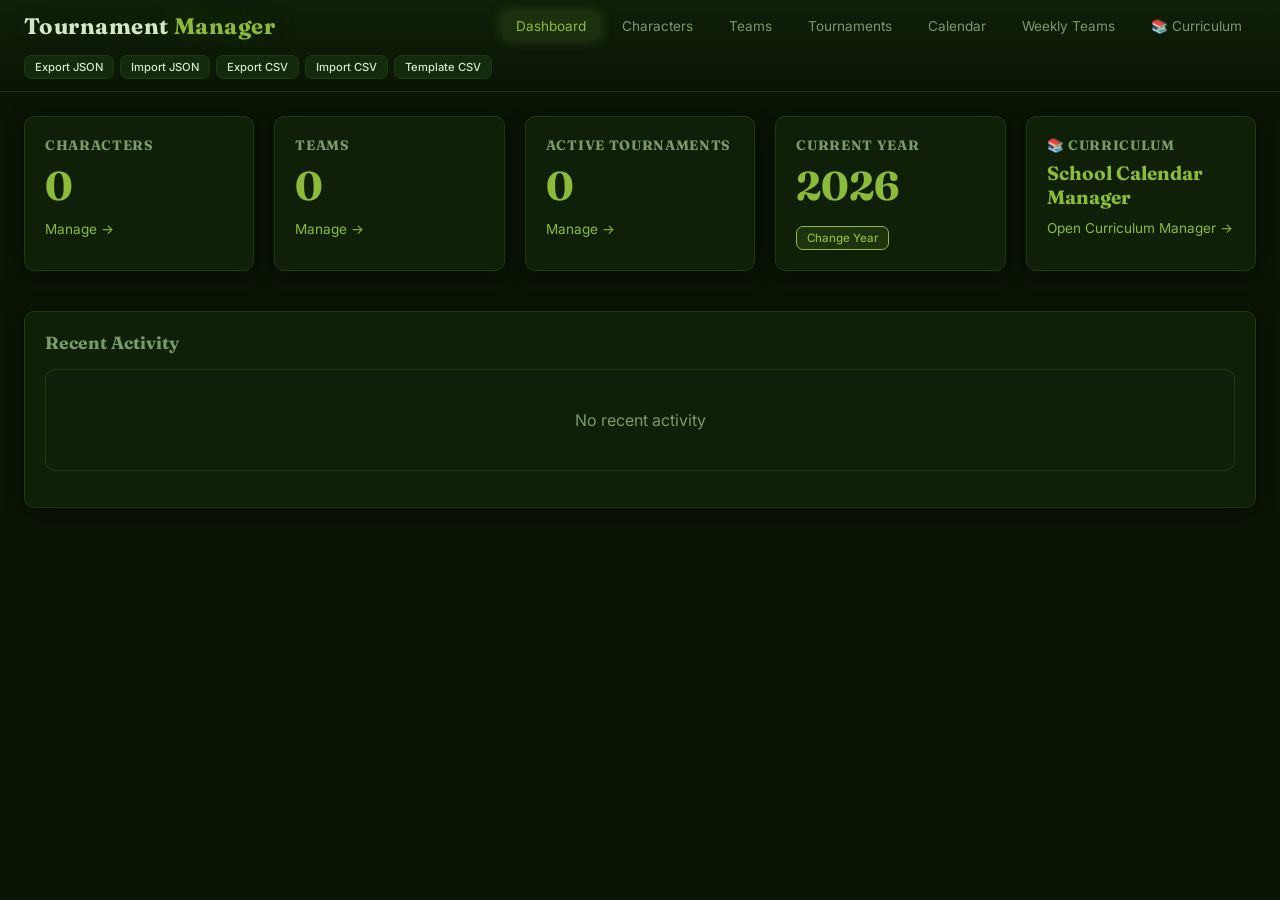
==== commit ba04c019: "Update index.html added curriculum manager" ====
--- a/index.html
+++ b/index.html
@@ -18,6 +18,7 @@
             <a href="tournaments.html">Tournaments</a>
             <a href="calendar.html">Calendar</a>
             <a href="weekly.html">Weekly Teams</a>
+            <a href="curriculum/index.html" class="curriculum-link">📚 Curriculum</a>
         </nav>
         <div class="header-actions">
             <button id="export-json-btn" class="small">Export JSON</button>
@@ -52,6 +53,11 @@
                 <p class="stat-number" id="current-year-display">2024</p>
                 <button id="set-year-btn" class="primary small" style="margin-top:8px;">Change Year</button>
             </div>
+            <div class="stat-card curriculum-card">
+                <h3>📚 Curriculum</h3>
+                <p class="stat-number" style="font-size:1.2rem;">School Calendar Manager</p>
+                <a href="curriculum/index.html" class="stat-link">Open Curriculum Manager →</a>
+            </div>
         </section>
 
         <section class="recent-activity">
--- a/style.css
+++ b/style.css
@@ -274,30 +274,243 @@
 .match-item { padding: 4px 8px; font-size: 0.8rem; color: var(--text-dim); }
 .match-item .winner { color: var(--accent); font-weight: 600; }
 
-@media (max-width: 760px) {
-  header { padding: 12px 16px; }
-  header nav { width: 100%; justify-content: center; order: 2; }
-  header .header-actions { order: 3; width: 100%; justify-content: center; }
-  header h1 { font-size: 1.15rem; }
-  header nav a { font-size: .75rem; padding: 4px 10px; }
-  main { padding: 16px; }
-  .form-grid { grid-template-columns: 1fr; }
-  #character-list .list-header, #character-list .list-item { grid-template-columns: 1fr 1fr; gap: 8px; font-size: .75rem; }
-  #character-list .list-header span:nth-child(3), #character-list .list-header span:nth-child(4),
-  #character-list .list-item>*:nth-child(3), #character-list .list-item>*:nth-child(4) { display: none; }
-  #team-list .list-header, #team-list .list-item, #tournament-list .list-header, #tournament-list .list-item { grid-template-columns: 1fr 1fr; gap: 8px; font-size: .75rem; }
-  #team-list .list-header span:nth-child(3), #team-list .list-header span:nth-child(4), #team-list .list-header span:nth-child(5),
-  #team-list .list-item>*:nth-child(3), #team-list .list-item>*:nth-child(4), #team-list .list-item>*:nth-child(5),
-  #tournament-list .list-header span:nth-child(3), #tournament-list .list-header span:nth-child(4), #tournament-list .list-header span:nth-child(5),
-  #tournament-list .list-item>*:nth-child(3), #tournament-list .list-item>*:nth-child(4), #tournament-list .list-item>*:nth-child(5) { display: none; }
-  .list-item .actions { grid-column: 1 / -1; justify-content: flex-start; }
-  .member-form, .participants-form, .match-form, .elimination-form { flex-direction: column; }
-  .member-form select, .member-form input, .participants-form select, .match-form select, .match-form input, .elimination-form input, .elimination-form select { width: 100%; }
-  .modal-content { padding: 16px; margin: 10px; }
-  #bracket-container { gap: 20px; }
-  .bracket-round { min-width: 120px; }
-  .calendar-grid { grid-template-columns: 1fr; }
-  .career-status-entry, .name-history-entry { flex-direction: column; }
-  .career-status-entry select, .career-status-entry input, .name-history-entry input { width: 100%; }
-  .filter-section { flex-direction: column; align-items: stretch; }
-}
+/* ---- Weekly Team View ---- */
+.weekly-page .page-header {
+    display: flex;
+    justify-content: space-between;
+    align-items: center;
+    flex-wrap: wrap;
+    gap: 12px;
+}
+
+.weekly-nav {
+    display: flex;
+    gap: 12px;
+    align-items: center;
+}
+
+.weekly-container {
+    background: var(--panel);
+    border: 1px solid var(--border);
+    border-radius: var(--radius);
+    padding: 0;
+    overflow: hidden;
+    box-shadow: var(--shadow);
+}
+
+.weekly-scroll-wrapper {
+    overflow-x: auto;
+    overflow-y: auto;
+    max-height: 70vh;
+    padding: 0;
+}
+
+.weekly-table {
+    width: 100%;
+    border-collapse: collapse;
+    font-size: 0.85rem;
+    min-width: 800px;
+}
+
+.weekly-table thead {
+    position: sticky;
+    top: 0;
+    z-index: 10;
+}
+
+.weekly-table th {
+    padding: 8px 6px;
+    text-align: center;
+    font-weight: 600;
+    font-size: 0.7rem;
+    text-transform: uppercase;
+    letter-spacing: 0.05em;
+    color: var(--text-dim);
+    background: var(--panel-alt);
+    border-bottom: 2px solid var(--border);
+    min-width: 80px;
+    position: sticky;
+    top: 0;
+}
+
+.weekly-table th.team-header {
+    min-width: 120px;
+    position: sticky;
+    left: 0;
+    z-index: 11;
+    background: var(--panel-alt);
+    text-align: left;
+    padding-left: 12px;
+}
+
+.weekly-table td {
+    padding: 6px 4px;
+    border-bottom: 1px solid var(--border-soft);
+    vertical-align: middle;
+    text-align: center;
+}
+
+.weekly-table .team-row td.team-name-cell {
+    position: sticky;
+    left: 0;
+    background: var(--panel);
+    z-index: 5;
+    text-align: left;
+    padding-left: 12px;
+    font-weight: 600;
+    min-width: 120px;
+    border-right: 2px solid var(--border);
+}
+
+.weekly-table .team-row:hover td {
+    background: var(--panel-alt);
+}
+
+.weekly-table .team-row:hover td.team-name-cell {
+    background: var(--panel-alt);
+}
+
+.week-cell {
+    min-width: 80px;
+    max-width: 120px;
+    min-height: 40px;
+    background: var(--bg);
+    transition: background 0.2s;
+}
+
+.week-cell.inactive-team {
+    background: transparent;
+    color: var(--text-dim);
+    opacity: 0.3;
+    font-size: 0.7rem;
+}
+
+.week-cell.empty {
+    color: var(--text-dim);
+    font-size: 0.7rem;
+    opacity: 0.5;
+}
+
+.week-members {
+    display: flex;
+    flex-direction: column;
+    gap: 2px;
+    align-items: center;
+    justify-content: center;
+    padding: 4px 2px;
+}
+
+.week-members .member-name {
+    font-size: 0.75rem;
+    padding: 2px 6px;
+    border-radius: 4px;
+    background: var(--accent-soft);
+    color: var(--text);
+    width: 100%;
+    text-align: center;
+    white-space: nowrap;
+    overflow: hidden;
+    text-overflow: ellipsis;
+    max-width: 100px;
+    border-left: 2px solid var(--accent);
+}
+
+.week-members .member-name.eliminated {
+    background: var(--danger-soft);
+    color: var(--danger);
+    border-left-color: var(--danger);
+    text-decoration: line-through;
+    opacity: 0.7;
+}
+
+/* ---- Weekly Legend ---- */
+.weekly-legend {
+    display: flex;
+    gap: 20px;
+    padding: 12px 16px;
+    background: var(--panel-alt);
+    border-radius: var(--radius);
+    margin-top: 16px;
+    flex-wrap: wrap;
+    border: 1px solid var(--border);
+}
+
+.legend-item {
+    display: flex;
+    align-items: center;
+    gap: 8px;
+    font-size: 0.8rem;
+    color: var(--text-dim);
+}
+
+.legend-color {
+    display: inline-block;
+    width: 16px;
+    height: 16px;
+    border-radius: 4px;
+    border: 1px solid var(--border);
+}
+
+.legend-color.active-member {
+    background: var(--accent-soft);
+    border-left: 2px solid var(--accent);
+}
+
+.legend-color.inactive-member {
+    background: transparent;
+    border: 1px dashed var(--border);
+}
+
+.legend-color.eliminated-member {
+    background: var(--danger-soft);
+    border-left: 2px solid var(--danger);
+}
+
+.legend-color.team-inactive {
+    background: transparent;
+    border: 1px dotted var(--border);
+    opacity: 0.3;
+}
+
+/* ---- Responsive ---- */
+@media (max-width: 768px) {
+    header { padding: 12px 16px; }
+    header nav { width: 100%; justify-content: center; order: 2; }
+    header .header-actions { order: 3; width: 100%; justify-content: center; }
+    header h1 { font-size: 1.15rem; }
+    header nav a { font-size: .75rem; padding: 4px 10px; }
+    main { padding: 16px; }
+    .form-grid { grid-template-columns: 1fr; }
+    
+    #character-list .list-header, #character-list .list-item { grid-template-columns: 1fr 1fr; gap: 8px; font-size: .75rem; }
+    #character-list .list-header span:nth-child(3), #character-list .list-header span:nth-child(4),
+    #character-list .list-item>*:nth-child(3), #character-list .list-item>*:nth-child(4) { display: none; }
+    
+    #team-list .list-header, #team-list .list-item, #tournament-list .list-header, #tournament-list .list-item { 
+        grid-template-columns: 1fr 1fr; gap: 8px; font-size: .75rem; 
+    }
+    #team-list .list-header span:nth-child(3), #team-list .list-header span:nth-child(4), #team-list .list-header span:nth-child(5),
+    #team-list .list-item>*:nth-child(3), #team-list .list-item>*:nth-child(4), #team-list .list-item>*:nth-child(5),
+    #tournament-list .list-header span:nth-child(3), #tournament-list .list-header span:nth-child(4), #tournament-list .list-header span:nth-child(5),
+    #tournament-list .list-item>*:nth-child(3), #tournament-list .list-item>*:nth-child(4), #tournament-list .list-item>*:nth-child(5) { display: none; }
+    
+    .list-item .actions { grid-column: 1 / -1; justify-content: flex-start; }
+    .member-form, .participants-form, .match-form, .elimination-form { flex-direction: column; }
+    .member-form select, .member-form input, .participants-form select, .match-form select, .match-form input, .elimination-form input, .elimination-form select { width: 100%; }
+    .modal-content { padding: 16px; margin: 10px; }
+    #bracket-container { gap: 20px; }
+    .bracket-round { min-width: 120px; }
+    .calendar-grid { grid-template-columns: 1fr; }
+    .career-status-entry, .name-history-entry { flex-direction: column; }
+    .career-status-entry select, .career-status-entry input, .name-history-entry input { width: 100%; }
+    .filter-section { flex-direction: column; align-items: stretch; }
+    
+    /* Weekly responsive */
+    .weekly-table { font-size: 0.75rem; min-width: 600px; }
+    .weekly-table th, .weekly-table td { padding: 4px 3px; }
+    .weekly-table th.team-header, .weekly-table .team-row td.team-name-cell { min-width: 80px; font-size: 0.7rem; }
+    .week-cell { min-width: 60px; }
+    .week-members .member-name { font-size: 0.65rem; padding: 1px 4px; max-width: 70px; }
+    .weekly-legend { gap: 10px; font-size: 0.7rem; }
+    .weekly-nav { flex-wrap: wrap; justify-content: center; }
+}
